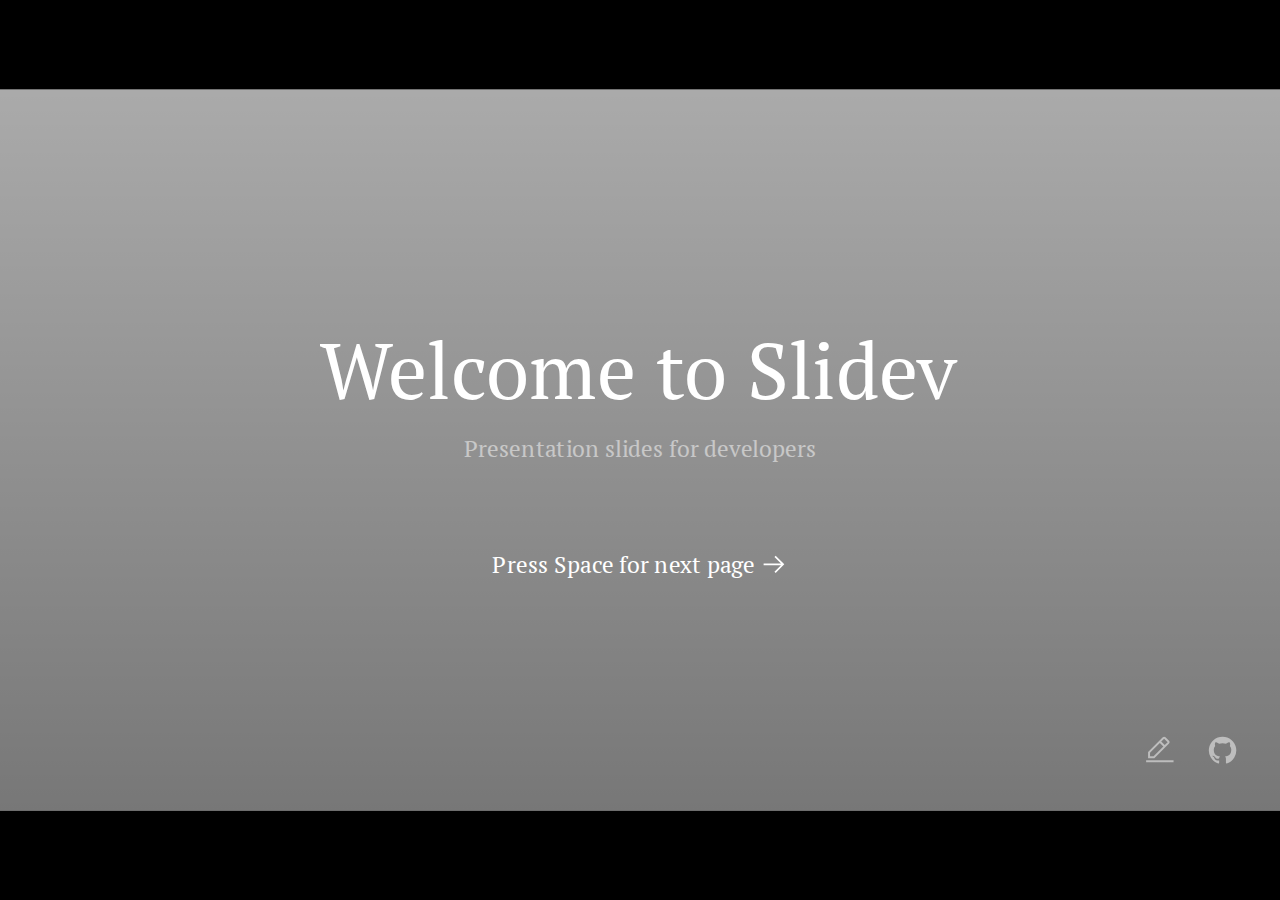
==== index.html @ 3d3d9670 "deploy" ====
<!DOCTYPE html>
<html lang="en">
<head>
  <meta charset="UTF-8">
  <meta name="viewport" content="width=device-width, initial-scale=1.0">
  <link rel="icon" href="https://cdn.jsdelivr.net/gh/slidevjs/slidev/assets/favicon.png">
<link rel="stylesheet" href="https://fonts.googleapis.com/css2?family=PT+Serif:ital,wght@0,400;0,700;1,400;1,700&family=PT+Mono:ital,wght@0,400;0,700;1,400;1,700&display=swap" type="text/css">
  <script type="module" crossorigin src="/assets/index-b3bdca36.js"></script>
  <link rel="modulepreload" crossorigin href="/assets/_commonjsHelpers-725317a4.js">
  <link rel="modulepreload" crossorigin href="/assets/nav-fcd12e62.js">
  <link rel="modulepreload" crossorigin href="/assets/index-c1a67263.js">
  <link rel="stylesheet" href="/assets/nav-d9bfecee.css">
  <link rel="stylesheet" href="/assets/index-bb297956.css">
</head>
<body>
  <div id="app"></div>
  
  
<script async src="https://platform.twitter.com/widgets.js"></script>
</body>
</html>
---- assets/nav-d9bfecee.css ----
#slide-container{position:relative;overflow:hidden}#slide-content{position:relative;position:absolute;left:50%;top:50%;overflow:hidden;--un-bg-opacity:1;background-color:rgba(255,255,255,var(--un-bg-opacity));--un-text-opacity:1;color:rgba(24,24,24,var(--un-text-opacity))}.dark #slide-content{--un-bg-opacity:1;background-color:rgba(18,18,18,var(--un-bg-opacity));--un-text-opacity:1;color:rgba(221,221,221,var(--un-text-opacity))}.slides-overview{position:fixed;left:0rem;right:0rem;top:0rem;backdrop-filter:blur(5px);height:100vh;height:calc(var(--vh, 1vh) * 100)}.slidev-info-dialog{max-width:37.5rem;padding:1rem!important}.select-list[data-v-3f89fa11]{padding-top:.5rem;padding-bottom:.5rem}.item[data-v-3f89fa11]{display:flex;cursor:default;white-space:nowrap;border-radius:.25rem;padding:.25rem 1rem}.item svg[data-v-3f89fa11]{margin-top:auto;margin-bottom:auto;margin-right:.25rem;margin-left:-.5rem}.item[data-v-3f89fa11]:hover{--un-bg-opacity:1;background-color:rgba(156,163,175,var(--un-bg-opacity));--un-bg-opacity:.1}.title[data-v-3f89fa11]{padding:.25rem 1.75rem;font-size:.75rem;line-height:1rem;letter-spacing:.1em;text-transform:uppercase;opacity:.5}#print-content{--un-bg-opacity:1;background-color:rgba(255,255,255,var(--un-bg-opacity));--un-text-opacity:1;color:rgba(24,24,24,var(--un-text-opacity))}.dark #print-content{--un-bg-opacity:1;background-color:rgba(18,18,18,var(--un-bg-opacity));--un-text-opacity:1;color:rgba(221,221,221,var(--un-text-opacity))}.slide-container{position:relative;break-after:page;overflow:hidden}html.print,html.print body,html.print #app,html.print #page-root{height:auto;overflow:auto}html.print *{-webkit-print-color-adjust:exact}html.print{width:100%;height:100%;overflow:visible}html.print body{margin:0 auto;border:0;padding:0;float:none;overflow:visible}.slidev-layout.end[data-v-e532b98d]{display:grid;height:100%;user-select:none;place-content:center;--un-bg-opacity:1;background-color:rgba(0,0,0,var(--un-bg-opacity));text-align:center;font-size:1.25rem;line-height:1.75rem;letter-spacing:.1em;--un-text-opacity:1;color:rgba(255,255,255,var(--un-text-opacity));--un-text-opacity:.85}h1[data-v-d6e6ee93]{background-color:#2b90b6;background-image:linear-gradient(45deg,#4EC5D4 10%,#146b8c 20%);background-size:100%;-webkit-background-clip:text;-moz-background-clip:text;-webkit-text-fill-color:transparent;-moz-text-fill-color:transparent}.footnotes-sep[data-v-068a2d75]{margin-top:5rem;opacity:.1}.footnotes[data-v-068a2d75]{font-size:.875rem;line-height:1.25rem;opacity:.75}.footnote-backref[data-v-068a2d75]{display:none}
---- assets/index-bb297956.css ----
*,:before,:after{box-sizing:border-box;border-width:0;border-style:solid;border-color:#e5e7eb}html{line-height:1.5;-webkit-text-size-adjust:100%;-moz-tab-size:4;tab-size:4;font-family:ui-sans-serif,system-ui,-apple-system,BlinkMacSystemFont,Segoe UI,Roboto,Helvetica Neue,Arial,Noto Sans,sans-serif,"Apple Color Emoji","Segoe UI Emoji",Segoe UI Symbol,"Noto Color Emoji"}body{margin:0;line-height:inherit}hr{height:0;color:inherit;border-top-width:1px}abbr:where([title]){text-decoration:underline dotted}h1,h2,h3,h4,h5,h6{font-size:inherit;font-weight:inherit}a{color:inherit;text-decoration:inherit}b,strong{font-weight:bolder}code,kbd,samp,pre{font-family:ui-monospace,SFMono-Regular,Menlo,Monaco,Consolas,Liberation Mono,Courier New,monospace;font-size:1em}small{font-size:80%}sub,sup{font-size:75%;line-height:0;position:relative;vertical-align:baseline}sub{bottom:-.25em}sup{top:-.5em}table{text-indent:0;border-color:inherit;border-collapse:collapse}button,input,optgroup,select,textarea{font-family:inherit;font-size:100%;font-weight:inherit;line-height:inherit;color:inherit;margin:0;padding:0}button,select{text-transform:none}button,[type=button],[type=reset],[type=submit]{-webkit-appearance:button;background-color:transparent;background-image:none}:-moz-focusring{outline:auto}:-moz-ui-invalid{box-shadow:none}progress{vertical-align:baseline}::-webkit-inner-spin-button,::-webkit-outer-spin-button{height:auto}[type=search]{-webkit-appearance:textfield;outline-offset:-2px}::-webkit-search-decoration{-webkit-appearance:none}::-webkit-file-upload-button{-webkit-appearance:button;font:inherit}summary{display:list-item}blockquote,dl,dd,h1,h2,h3,h4,h5,h6,hr,figure,p,pre{margin:0}fieldset{margin:0;padding:0}legend{padding:0}ol,ul,menu{list-style:none;margin:0;padding:0}textarea{resize:vertical}input::placeholder,textarea::placeholder{opacity:1;color:#9ca3af}button,[role=button]{cursor:pointer}:disabled{cursor:default}img,svg,video,canvas,audio,iframe,embed,object{display:block;vertical-align:middle}img,video{max-width:100%;height:auto}:root{--slidev-code-background: rgba(125,125,125,.03);--slidev-code-font-family: "PT Mono",ui-monospace,SFMono-Regular,Menlo,Monaco,Consolas,"Liberation Mono","Courier New",monospace;--slidev-code-padding: 8px;--slidev-code-font-size: 12px;--slidev-code-line-height: 18px;--slidev-code-radius: 4px;--slidev-code-margin: 4px 0;--slidev-slide-container-background: black;--slidev-controls-foreground: white}html,body,#app,#page-root{padding:0;margin:0;width:100%;height:100vh;height:calc(var(--vh, 1vh) * 100);overflow:hidden;font-family:"PT Serif",ui-sans-serif,system-ui,-apple-system,BlinkMacSystemFont,Segoe UI,Roboto,Helvetica Neue,Arial,Noto Sans,sans-serif,"Apple Color Emoji","Segoe UI Emoji",Segoe UI Symbol,"Noto Color Emoji"}html{background:transparent}.icon-btn{display:inline-block;cursor:pointer;user-select:none;outline:2px solid transparent!important;outline-offset:2px!important;border-radius:.25rem;padding:.25rem;vertical-align:middle;opacity:.75;transition-property:color,background-color,border-color,text-decoration-color,fill,stroke,opacity,box-shadow,transform,filter,backdrop-filter;transition-duration:.15s;transition-duration:.2s;transition-timing-function:cubic-bezier(.4,0,.2,1)}@media (min-width: 768px){.icon-btn{padding:.5rem}}.icon-btn:hover{--un-bg-opacity:1;background-color:rgba(156,163,175,var(--un-bg-opacity));--un-bg-opacity:.1;opacity:1}.icon-btn.shallow{opacity:.3}.icon-btn.active{opacity:1}.icon-btn.disabled{pointer-events:none;opacity:.25}.slidev-vclick-target{transition-property:opacity;transition-timing-function:cubic-bezier(.4,0,.2,1);transition-duration:.15s;transition-duration:.1s}.slidev-vclick-hidden{pointer-events:none!important;opacity:0!important}.slidev-vclick-fade{opacity:.5}.slidev-icon{display:inline-block;vertical-align:sub;line-height:1em}html.dark .shiki-light{display:none}html:not(.dark) .shiki-dark{display:none}::-webkit-scrollbar{width:0px}.slidev-code-wrapper{margin:var(--slidev-code-margin)!important}.slidev-code-wrapper:-webkit-scrollbar{width:0px}.slidev-code{font-family:var(--slidev-code-font-family)!important;padding:var(--slidev-code-padding)!important;font-size:var(--slidev-code-font-size)!important;line-height:var(--slidev-code-line-height)!important;border-radius:var(--slidev-code-radius)!important;overflow:auto}.slidev-code .line.dishonored{opacity:.3}.shiki-container{position:relative;display:flex;flex-direction:column}.shiki-container>.shiki{height:100%}.slidev-code-line-numbers .slidev-code code{counter-reset:step;counter-increment:step 0}.slidev-code-line-numbers .slidev-code code .line:before{content:counter(step);counter-increment:step;margin-right:1.5rem;display:inline-block;width:1rem;text-align:right;--un-text-opacity:1;color:rgba(156,163,175,var(--un-text-opacity))}.dark .slidev-code-line-numbers .slidev-code code .line:before{--un-text-opacity:1;color:rgba(75,85,99,var(--un-text-opacity))}.katex,.katex :after,.katex :before{border-color:currentColor}.CodeMirror pre.CodeMirror-placeholder{opacity:.4}.slidev-layout{height:100%;padding:2.5rem 3.5rem;font-size:1.1rem}.slidev-layout pre,.slidev-layout code{user-select:text}.slidev-layout p{margin-top:1rem;margin-bottom:1rem;line-height:1.5rem}.slidev-layout ul{list-style:square}.slidev-layout ol{list-style:decimal}.slidev-layout li{margin-left:1.1em;padding-left:.2em;line-height:1.8em}.slidev-layout blockquote{border-left-width:1px;border-left-style:solid;border-color:var(--slidev-theme-primary);border-radius:.25rem;background-color:var(--prism-background);padding:.25rem .5rem;font-size:.875rem;line-height:1.25rem;color:var(--prism-foreground)}.slidev-layout blockquote>*{margin-top:0rem;margin-bottom:0rem}.slidev-layout table{width:100%}.slidev-layout tr{border-bottom-width:1px;border-bottom-style:solid;--un-border-opacity:1;border-color:rgba(156,163,175,var(--un-border-opacity));--un-border-opacity:.2}.slidev-layout th{text-align:left;font-weight:400}.slidev-layout a{border-bottom-width:1px;border-bottom-style:solid;border-color:currentColor;border-style:dashed}.slidev-layout a:hover{border-style:solid;color:var(--slidev-theme-primary)}.slidev-layout td,.slidev-layout th{padding:.75rem .5rem}.slidev-layout b,.slidev-layout strong{font-weight:600}.slidev-layout kbd{border-width:1px;border-style:solid;border-bottom-width:2px;border-bottom-style:solid;--un-border-opacity:1;border-color:rgba(156,163,175,var(--un-border-opacity));--un-border-opacity:.2;border-radius:.25rem;--un-bg-opacity:1;background-color:rgba(156,163,175,var(--un-bg-opacity));--un-bg-opacity:.05;padding:.125rem .25rem;font-family:PT Mono,ui-monospace,SFMono-Regular,Menlo,Monaco,Consolas,Liberation Mono,Courier New,monospace;font-size:.75rem;line-height:1rem}:root{--slidev-theme-primary: #5d8392}.slidev-layout h1{color:var(--slidev-theme-primary)}.slidev-layout h1+p{margin-top:-.5rem;margin-bottom:1rem;opacity:.5}.slidev-layout p+h2,.slidev-layout ul+h2,.slidev-layout table+h2{margin-top:2.5rem}.slidev-layout h1{margin-bottom:1rem;margin-left:-.05em;font-size:2.25rem;line-height:2.5rem}.slidev-layout h2{font-size:1.875rem;line-height:2.25rem}.slidev-layout h3{font-size:1.5rem;line-height:2rem}.slidev-layout h4{font-size:1.25rem;line-height:1.75rem}.slidev-layout h5{font-size:1rem;line-height:1.5rem}.slidev-layout h6{margin-left:-.05em;padding-top:.25rem;font-size:.875rem;line-height:1.25rem;font-weight:500;letter-spacing:.1em;text-transform:uppercase}.slidev-layout h6:not(.opacity-100){opacity:.4}.slidev-layout.cover,.slidev-layout.intro{display:grid;height:100%}.slidev-layout.cover h1,.slidev-layout.intro h1{color:inherit;font-size:3.75rem;line-height:1;line-height:5rem}.slidev-layout.fact{display:grid;height:100%;text-align:center}.slidev-layout.fact h1{font-size:6rem;line-height:1;font-weight:700}.slidev-layout.fact h1+p{font-size:1.5rem;line-height:2rem;font-weight:700}.slidev-layout.statement{display:grid;height:100%;text-align:center}.slidev-layout.statement h1{font-size:3.75rem;line-height:1;font-weight:700}.slidev-layout.quote{display:grid;height:100%}.slidev-layout.quote h1+p{margin-top:.5rem}.slidev-layout.section h1{font-size:3.75rem;line-height:1;font-weight:500;line-height:5rem}:root{--prism-scheme: light;--prism-foreground: #6e6e6e;--prism-background: #f4f4f4;--prism-comment: #a8a8a8;--prism-string: #555555;--prism-literal: #333333;--prism-keyword: #000000;--prism-function: #4f4f4f;--prism-deleted: #333333;--prism-class: #333333;--prism-builtin: #757575;--prism-property: #333333;--prism-namespace: #4f4f4f;--prism-punctuation: #ababab;--prism-decorator: var(--prism-class);--prism-operator: var(--prism-punctuation);--prism-number: var(--prism-literal);--prism-boolean: var(--prism-literal);--prism-variable: var(--prism-literal);--prism-constant: var(--prism-literal);--prism-symbol: var(--prism-literal);--prism-interpolation: var(--prism-literal);--prism-selector: var(--prism-keyword);--prism-keyword-control: var(--prism-keyword);--prism-regex: var(--prism-string);--prism-json-property: var(--prism-property);--prism-inline-background: var(--prism-background);--prism-comment-style: italic;--prism-url-decoration: underline;--prism-line-number: #a5a5a5;--prism-line-number-gutter: #333333;--prism-line-highlight-background: #eeeeee;--prism-selection-background: #dddddd;--prism-marker-color: var(--prism-foreground);--prism-marker-opacity: .4;--prism-marker-font-size: .8em;--prism-font-size: 1em;--prism-line-height: 1.5em;--prism-font-family: monospace;--prism-inline-font-size: var(--prism-font-size);--prism-block-font-size: var(--prism-font-size);--prism-tab-size: 2;--prism-block-padding-x: 1em;--prism-block-padding-y: 1em;--prism-block-margin-x: 0;--prism-block-margin-y: .5em;--prism-block-radius: .3em;--prism-inline-padding-x: .3em;--prism-inline-padding-y: .1em;--prism-inline-radius: .3em}div[class*=language-],pre[class*=language-],code[class*=language-]{font-size:var(--prism-font-size);font-family:var(--prism-font-family);direction:ltr;text-align:left;white-space:pre;word-spacing:normal;word-break:normal;line-height:var(--prism-line-height);-moz-tab-size:var(--prism-tab-size);-o-tab-size:var(--prism-tab-size);tab-size:var(--prism-tab-size);-webkit-hyphens:none;-moz-hyphens:none;-ms-hyphens:none;hyphens:none;color:var(--prism-foreground)!important}div[class*=language-],pre[class*=language-]{font-size:var(--prism-block-font-size);padding:var(--prism-block-padding-y) var(--prism-block-padding-x);margin:var(--prism-block-margin-y) var(--prism-block-margin-x);border-radius:var(--prism-block-radius);overflow:auto;background:var(--prism-background)}:not(pre)>code[class*=language-]{font-size:var(--prism-inline-font-size);padding:var(--prism-inline-padding-y) var(--prism-inline-padding-x);border-radius:var(--prism-inline-radius);background:var(--prism-inline-background)}pre[class*=language-]::-moz-selection,pre[class*=language-] ::-moz-selection,code[class*=language-]::-moz-selection,code[class*=language-] ::-moz-selection{background:var(--prism-selection-background)}pre[class*=language-]::selection,pre[class*=language-] ::selection,code[class*=language-]::selection,code[class*=language-] ::selection{background:var(--prism-selection-background)}.token.comment,.token.prolog,.token.doctype,.token.cdata{color:var(--prism-comment);font-style:var(--prism-comment-style)}.token.namespace{color:var(--prism-namespace)}.token.interpolation{color:var(--prism-interpolation)}.token.string{color:var(--prism-string)}.token.punctuation{color:var(--prism-punctuation)}.token.operator{color:var(--prism-operator)}.token.keyword.module,.token.keyword.control-flow{color:var(--prism-keyword-control)}.token.url,.token.symbol,.token.inserted{color:var(--prism-symbol)}.token.constant{color:var(--prism-constant)}.token.string.url{text-decoration:var(--prism-url-decoration)}.token.boolean,.language-json .token.boolean{color:var(--prism-boolean)}.token.number,.language-json .token.number{color:var(--prism-number)}.token.variable{color:var(--prism-variable)}.token.keyword{color:var(--prism-keyword)}.token.atrule,.token.attr-value,.token.selector{color:var(--prism-selector)}.token.function{color:var(--prism-function)}.token.deleted{color:var(--prism-deleted)}.token.important,.token.bold{font-weight:700}.token.italic{font-style:italic}.token.class-name{color:var(--prism-class)}.token.tag,.token.builtin{color:var(--prism-builtin)}.token.attr-name,.token.property,.token.entity{color:var(--prism-property)}.language-json .token.property{color:var(--prism-json-property)}.token.regex{color:var(--prism-regex)}.token.decorator,.token.annotation{color:var(--prism-decorator)}.line-numbers .line-numbers-rows{border-right-color:var(--prism-line-number)}.line-numbers-rows>span:before{color:var(--prism-line-number-gutter)}.line-highlight{background:var(--prism-line-highlight-background)}:root{--cm-scheme: light;--cm-foreground: #6e6e6e;--cm-background: #f4f4f4;--cm-comment: #a8a8a8;--cm-string: #555555;--cm-literal: #333333;--cm-keyword: #000000;--cm-function: #4f4f4f;--cm-deleted: #333333;--cm-class: #333333;--cm-builtin: #757575;--cm-property: #333333;--cm-namespace: #4f4f4f;--cm-punctuation: #ababab;--cm-decorator: var(--cm-class);--cm-operator: var(--cm-punctuation);--cm-number: var(--cm-literal);--cm-boolean: var(--cm-literal);--cm-variable: var(--cm-literal);--cm-constant: var(--cm-literal);--cm-symbol: var(--cm-literal);--cm-interpolation: var(--cm-literal);--cm-selector: var(--cm-keyword);--cm-keyword-control: var(--cm-keyword);--cm-regex: var(--cm-string);--cm-json-property: var(--cm-property);--cm-inline-background: var(--cm-background);--cm-comment-style: italic;--cm-url-decoration: underline;--cm-line-number: #a5a5a5;--cm-line-number-gutter: #333333;--cm-line-highlight-background: #eeeeee;--cm-selection-background: #aaaaaa;--cm-marker-color: var(--cm-foreground);--cm-marker-opacity: .4;--cm-marker-font-size: .8em;--cm-font-size: 1em;--cm-line-height: 1.5em;--cm-font-family: monospace;--cm-inline-font-size: var(--cm-font-size);--cm-block-font-size: var(--cm-font-size);--cm-tab-size: 2;--cm-block-padding-x: 1em;--cm-block-padding-y: 1em;--cm-block-margin-x: 0;--cm-block-margin-y: .5em;--cm-block-radius: .3em;--cm-inline-padding-x: .3em;--cm-inline-padding-y: .1em;--cm-inline-radius: .3em}.cm-s-vars.CodeMirror{background-color:var(--cm-background);color:var(--cm-foreground)}.cm-s-vars .CodeMirror-gutters{background:var(--cm-line-number-gutter);color:var(--cm-line-number);border:none}.cm-s-vars .CodeMirror-guttermarker,.cm-s-vars .CodeMirror-guttermarker-subtle,.cm-s-vars .CodeMirror-linenumber{color:var(--cm-line-number)}.cm-s-vars div.CodeMirror-selected,.cm-s-vars.CodeMirror-focused div.CodeMirror-selected{background:var(--cm-selection-background)}.cm-s-vars .CodeMirror-line::selection,.cm-s-vars .CodeMirror-line>span::selection,.cm-s-vars .CodeMirror-line>span>span::selection{background:var(--cm-selection-background)}.cm-s-vars .CodeMirror-line::-moz-selection,.cm-s-vars .CodeMirror-line>span::-moz-selection,.cm-s-vars .CodeMirror-line>span>span::-moz-selection{background:var(--cm-selection-background)}.cm-s-vars .CodeMirror-activeline-background{background:var(--cm-line-highlight-background)}.cm-s-vars .cm-keyword{color:var(--cm-keyword)}.cm-s-vars .cm-operator{color:var(--cm-punctuation)}.cm-s-vars .cm-variable,.cm-s-vars .cm-variable-2,.cm-s-vars .cm-variable-3,.cm-s-vars .cm-type{color:var(--cm-variable)}.cm-s-vars .cm-builtin{color:var(--cm-builtin)}.cm-s-vars .cm-atom{color:var(--cm-literal)}.cm-s-vars .cm-number{color:var(--cm-number)}.cm-s-vars .cm-def{color:var(--cm-decorator)}.cm-s-vars .cm-string,.cm-s-vars .cm-string-2{color:var(--cm-string)}.cm-s-vars .cm-comment{color:var(--cm-comment)}.cm-s-vars .cm-tag{color:var(--cm-property)}.cm-s-vars .cm-meta{color:var(--cm-namespace)}.cm-s-vars .cm-attribute,.cm-s-vars .cm-property{color:var(--cm-property)}.cm-s-vars .cm-qualifier{color:var(--cm-keyword)}.cm-s-vars .cm-error{color:var(--prism-deleted)}.cm-s-vars .CodeMirror-matchingbracket{text-decoration:underline}.cm-s-vars .CodeMirror-cursor{border-left:1px solid currentColor}:root{--cm-scheme: var(--prism-scheme);--cm-foreground: var(--prism-foreground);--cm-background: var(--prism-background);--cm-comment: var(--prism-comment);--cm-string: var(--prism-string);--cm-literal: var(--prism-literal);--cm-keyword: var(--prism-keyword);--cm-function: var(--prism-function);--cm-deleted: var(--prism-deleted);--cm-class: var(--prism-class);--cm-builtin: var(--prism-builtin);--cm-property: var(--prism-property);--cm-namespace: var(--prism-namespace);--cm-punctuation: var(--prism-punctuation);--cm-decorator: var(--prism-decorator);--cm-operator: var(--prism-operator);--cm-number: var(--prism-number);--cm-boolean: var(--prism-boolean);--cm-variable: var(--prism-variable);--cm-constant: var(--prism-constant);--cm-symbol: var(--prism-symbol);--cm-interpolation: var(--prism-interpolation);--cm-selector: var(--prism-selector);--cm-keyword-control: var(--prism-keyword-control);--cm-regex: var(--prism-regex);--cm-json-property: var(--prism-json-property);--cm-inline-background: var(--prism-inline-background);--cm-comment-style: var(--prism-comment-style);--cm-url-decoration: var(--prism-url-decoration);--cm-line-number: var(--prism-line-number);--cm-line-number-gutter: var(--prism-line-number-gutter);--cm-line-highlight-background: var(--prism-line-highlight-background);--cm-selection-background: var(--prism-selection-background);--cm-marker-color: var(--prism-marker-color);--cm-marker-opacity: var(--prism-marker-opacity);--cm-marker-font-size: var(--prism-marker-font-size);--cm-font-size: var(--prism-font-size);--cm-line-height: var(--prism-line-height);--cm-font-family: var(--prism-font-family);--cm-inline-font-size: var(--prism-inline-font-size);--cm-block-font-size: var(--prism-block-font-size);--cm-tab-size: var(--prism-tab-size);--cm-block-padding-x: var(--prism-block-padding-x);--cm-block-padding-y: var(--prism-block-padding-y);--cm-block-margin-x: var(--prism-block-margin-x);--cm-block-margin-y: var(--prism-block-margin-y);--cm-block-radius: var(--prism-block-radius);--cm-inline-padding-x: var(--prism-inline-padding-x);--cm-inline-padding-y: var(--prism-inline-padding-y);--cm-inline-radius: var(--prism-inline-radius)}:root{--prism-font-family: var(--slidev-code-font-family);--slidev-code-background: var(--prism-background)}html:not(.dark){--prism-foreground: #393a34;--prism-background: #fafafa;--prism-comment: #a0ada0;--prism-string: #b56959;--prism-literal: #2f8a89;--prism-number: #296aa3;--prism-keyword: #1c6b48;--prism-function: #6c7834;--prism-boolean: #1c6b48;--prism-constant: #a65e2b;--prism-deleted: #a14f55;--prism-class: #2993a3;--prism-builtin: #ab5959;--prism-property: #b58451;--prism-namespace: #b05a78;--prism-punctuation: #8e8f8b;--prism-decorator: #bd8f8f;--prism-regex: #ab5e3f;--prism-json-property: #698c96}html.dark{--prism-foreground: #d4cfbf;--prism-background: #1b1b1b;--prism-comment: #758575;--prism-string: #d48372;--prism-literal: #429988;--prism-keyword: #4d9375;--prism-boolean: #1c6b48;--prism-number: #6394bf;--prism-variable: #c2b36e;--prism-function: #a1b567;--prism-deleted: #a14f55;--prism-class: #54b1bf;--prism-builtin: #e0a569;--prism-property: #dd8e6e;--prism-namespace: #db889a;--prism-punctuation: #858585;--prism-decorator: #bd8f8f;--prism-regex: #ab5e3f;--prism-json-property: #6b8b9e;--prism-line-number: #888888;--prism-line-number-gutter: #eeeeee;--prism-line-highlight-background: #444444;--prism-selection-background: #444444}:not(pre)>code{font-size:.9em;background:var(--prism-background);padding-top:.125rem;padding-bottom:.125rem;font-weight:300}:not(pre)>code:before,:not(pre)>code:after{content:"`";opacity:.5}:not(pre)>code:before{margin-right:-.08em}.shiki-light{background:#f8f8f8!important}.shiki-dark{background:#1b1b1b!important}@font-face{font-family:KaTeX_AMS;font-style:normal;font-weight:400;src:url(/assets/KaTeX_AMS-Regular-0cdd387c.woff2) format("woff2"),url(/assets/KaTeX_AMS-Regular-30da91e8.woff) format("woff"),url(/assets/KaTeX_AMS-Regular-68534840.ttf) format("truetype")}@font-face{font-family:KaTeX_Caligraphic;font-style:normal;font-weight:700;src:url(/assets/KaTeX_Caligraphic-Bold-de7701e4.woff2) format("woff2"),url(/assets/KaTeX_Caligraphic-Bold-1ae6bd74.woff) format("woff"),url(/assets/KaTeX_Caligraphic-Bold-07d8e303.ttf) format("truetype")}@font-face{font-family:KaTeX_Caligraphic;font-style:normal;font-weight:400;src:url(/assets/KaTeX_Caligraphic-Regular-5d53e70a.woff2) format("woff2"),url(/assets/KaTeX_Caligraphic-Regular-3398dd02.woff) format("woff"),url(/assets/KaTeX_Caligraphic-Regular-ed0b7437.ttf) format("truetype")}@font-face{font-family:KaTeX_Fraktur;font-style:normal;font-weight:700;src:url(/assets/KaTeX_Fraktur-Bold-74444efd.woff2) format("woff2"),url(/assets/KaTeX_Fraktur-Bold-9be7ceb8.woff) format("woff"),url(/assets/KaTeX_Fraktur-Bold-9163df9c.ttf) format("truetype")}@font-face{font-family:KaTeX_Fraktur;font-style:normal;font-weight:400;src:url(/assets/KaTeX_Fraktur-Regular-51814d27.woff2) format("woff2"),url(/assets/KaTeX_Fraktur-Regular-5e28753b.woff) format("woff"),url(/assets/KaTeX_Fraktur-Regular-1e6f9579.ttf) format("truetype")}@font-face{font-family:KaTeX_Main;font-style:normal;font-weight:700;src:url(/assets/KaTeX_Main-Bold-0f60d1b8.woff2) format("woff2"),url(/assets/KaTeX_Main-Bold-c76c5d69.woff) format("woff"),url(/assets/KaTeX_Main-Bold-138ac28d.ttf) format("truetype")}@font-face{font-family:KaTeX_Main;font-style:italic;font-weight:700;src:url(/assets/KaTeX_Main-BoldItalic-99cd42a3.woff2) format("woff2"),url(/assets/KaTeX_Main-BoldItalic-a6f7ec0d.woff) format("woff"),url(/assets/KaTeX_Main-BoldItalic-70ee1f64.ttf) format("truetype")}@font-face{font-family:KaTeX_Main;font-style:italic;font-weight:400;src:url(/assets/KaTeX_Main-Italic-97479ca6.woff2) format("woff2"),url(/assets/KaTeX_Main-Italic-f1d6ef86.woff) format("woff"),url(/assets/KaTeX_Main-Italic-0d85ae7c.ttf) format("truetype")}@font-face{font-family:KaTeX_Main;font-style:normal;font-weight:400;src:url(/assets/KaTeX_Main-Regular-c2342cd8.woff2) format("woff2"),url(/assets/KaTeX_Main-Regular-c6368d87.woff) format("woff"),url(/assets/KaTeX_Main-Regular-d0332f52.ttf) format("truetype")}@font-face{font-family:KaTeX_Math;font-style:italic;font-weight:700;src:url(/assets/KaTeX_Math-BoldItalic-dc47344d.woff2) format("woff2"),url(/assets/KaTeX_Math-BoldItalic-850c0af5.woff) format("woff"),url(/assets/KaTeX_Math-BoldItalic-f9377ab0.ttf) format("truetype")}@font-face{font-family:KaTeX_Math;font-style:italic;font-weight:400;src:url(/assets/KaTeX_Math-Italic-7af58c5e.woff2) format("woff2"),url(/assets/KaTeX_Math-Italic-8a8d2445.woff) format("woff"),url(/assets/KaTeX_Math-Italic-08ce98e5.ttf) format("truetype")}@font-face{font-family:KaTeX_SansSerif;font-style:normal;font-weight:700;src:url(/assets/KaTeX_SansSerif-Bold-e99ae511.woff2) format("woff2"),url(/assets/KaTeX_SansSerif-Bold-ece03cfd.woff) format("woff"),url(/assets/KaTeX_SansSerif-Bold-1ece03f7.ttf) format("truetype")}@font-face{font-family:KaTeX_SansSerif;font-style:italic;font-weight:400;src:url(/assets/KaTeX_SansSerif-Italic-00b26ac8.woff2) format("woff2"),url(/assets/KaTeX_SansSerif-Italic-91ee6750.woff) format("woff"),url(/assets/KaTeX_SansSerif-Italic-3931dd81.ttf) format("truetype")}@font-face{font-family:KaTeX_SansSerif;font-style:normal;font-weight:400;src:url(/assets/KaTeX_SansSerif-Regular-68e8c73e.woff2) format("woff2"),url(/assets/KaTeX_SansSerif-Regular-11e4dc8a.woff) format("woff"),url(/assets/KaTeX_SansSerif-Regular-f36ea897.ttf) format("truetype")}@font-face{font-family:KaTeX_Script;font-style:normal;font-weight:400;src:url(/assets/KaTeX_Script-Regular-036d4e95.woff2) format("woff2"),url(/assets/KaTeX_Script-Regular-d96cdf2b.woff) format("woff"),url(/assets/KaTeX_Script-Regular-1c67f068.ttf) format("truetype")}@font-face{font-family:KaTeX_Size1;font-style:normal;font-weight:400;src:url(/assets/KaTeX_Size1-Regular-6b47c401.woff2) format("woff2"),url(/assets/KaTeX_Size1-Regular-c943cc98.woff) format("woff"),url(/assets/KaTeX_Size1-Regular-95b6d2f1.ttf) format("truetype")}@font-face{font-family:KaTeX_Size2;font-style:normal;font-weight:400;src:url(/assets/KaTeX_Size2-Regular-d04c5421.woff2) format("woff2"),url(/assets/KaTeX_Size2-Regular-2014c523.woff) format("woff"),url(/assets/KaTeX_Size2-Regular-a6b2099f.ttf) format("truetype")}@font-face{font-family:KaTeX_Size3;font-style:normal;font-weight:400;src:url([data-uri]) format("woff2"),url(/assets/KaTeX_Size3-Regular-6ab6b62e.woff) format("woff"),url(/assets/KaTeX_Size3-Regular-500e04d5.ttf) format("truetype")}@font-face{font-family:KaTeX_Size4;font-style:normal;font-weight:400;src:url(/assets/KaTeX_Size4-Regular-a4af7d41.woff2) format("woff2"),url(/assets/KaTeX_Size4-Regular-99f9c675.woff) format("woff"),url(/assets/KaTeX_Size4-Regular-c647367d.ttf) format("truetype")}@font-face{font-family:KaTeX_Typewriter;font-style:normal;font-weight:400;src:url(/assets/KaTeX_Typewriter-Regular-71d517d6.woff2) format("woff2"),url(/assets/KaTeX_Typewriter-Regular-e14fed02.woff) format("woff"),url(/assets/KaTeX_Typewriter-Regular-f01f3e87.ttf) format("truetype")}.katex{text-rendering:auto;font: 1.21em KaTeX_Main,Times New Roman,serif;line-height:1.2;text-indent:0}.katex *{-ms-high-contrast-adjust:none!important;border-color:currentColor}.katex .katex-version:after{content:"0.16.4"}.katex .katex-mathml{clip:rect(1px,1px,1px,1px);border:0;height:1px;overflow:hidden;padding:0;position:absolute;width:1px}.katex .katex-html>.newline{display:block}.katex .base{position:relative;white-space:nowrap;width:-webkit-min-content;width:-moz-min-content;width:min-content}.katex .base,.katex .strut{display:inline-block}.katex .textbf{font-weight:700}.katex .textit{font-style:italic}.katex .textrm{font-family:KaTeX_Main}.katex .textsf{font-family:KaTeX_SansSerif}.katex .texttt{font-family:KaTeX_Typewriter}.katex .mathnormal{font-family:KaTeX_Math;font-style:italic}.katex .mathit{font-family:KaTeX_Main;font-style:italic}.katex .mathrm{font-style:normal}.katex .mathbf{font-family:KaTeX_Main;font-weight:700}.katex .boldsymbol{font-family:KaTeX_Math;font-style:italic;font-weight:700}.katex .amsrm,.katex .mathbb,.katex .textbb{font-family:KaTeX_AMS}.katex .mathcal{font-family:KaTeX_Caligraphic}.katex .mathfrak,.katex .textfrak{font-family:KaTeX_Fraktur}.katex .mathtt{font-family:KaTeX_Typewriter}.katex .mathscr,.katex .textscr{font-family:KaTeX_Script}.katex .mathsf,.katex .textsf{font-family:KaTeX_SansSerif}.katex .mathboldsf,.katex .textboldsf{font-family:KaTeX_SansSerif;font-weight:700}.katex .mathitsf,.katex .textitsf{font-family:KaTeX_SansSerif;font-style:italic}.katex .mainrm{font-family:KaTeX_Main;font-style:normal}.katex .vlist-t{border-collapse:collapse;display:inline-table;table-layout:fixed}.katex .vlist-r{display:table-row}.katex .vlist{display:table-cell;position:relative;vertical-align:bottom}.katex .vlist>span{display:block;height:0;position:relative}.katex .vlist>span>span{display:inline-block}.katex .vlist>span>.pstrut{overflow:hidden;width:0}.katex .vlist-t2{margin-right:-2px}.katex .vlist-s{display:table-cell;font-size:1px;min-width:2px;vertical-align:bottom;width:2px}.katex .vbox{align-items:baseline;display:inline-flex;flex-direction:column}.katex .hbox{width:100%}.katex .hbox,.katex .thinbox{display:inline-flex;flex-direction:row}.katex .thinbox{max-width:0;width:0}.katex .msupsub{text-align:left}.katex .mfrac>span>span{text-align:center}.katex .mfrac .frac-line{border-bottom-style:solid;display:inline-block;width:100%}.katex .hdashline,.katex .hline,.katex .mfrac .frac-line,.katex .overline .overline-line,.katex .rule,.katex .underline .underline-line{min-height:1px}.katex .mspace{display:inline-block}.katex .clap,.katex .llap,.katex .rlap{position:relative;width:0}.katex .clap>.inner,.katex .llap>.inner,.katex .rlap>.inner{position:absolute}.katex .clap>.fix,.katex .llap>.fix,.katex .rlap>.fix{display:inline-block}.katex .llap>.inner{right:0}.katex .clap>.inner,.katex .rlap>.inner{left:0}.katex .clap>.inner>span{margin-left:-50%;margin-right:50%}.katex .rule{border:0 solid;display:inline-block;position:relative}.katex .hline,.katex .overline .overline-line,.katex .underline .underline-line{border-bottom-style:solid;display:inline-block;width:100%}.katex .hdashline{border-bottom-style:dashed;display:inline-block;width:100%}.katex .sqrt>.root{margin-left:.27777778em;margin-right:-.55555556em}.katex .fontsize-ensurer.reset-size1.size1,.katex .sizing.reset-size1.size1{font-size:1em}.katex .fontsize-ensurer.reset-size1.size2,.katex .sizing.reset-size1.size2{font-size:1.2em}.katex .fontsize-ensurer.reset-size1.size3,.katex .sizing.reset-size1.size3{font-size:1.4em}.katex .fontsize-ensurer.reset-size1.size4,.katex .sizing.reset-size1.size4{font-size:1.6em}.katex .fontsize-ensurer.reset-size1.size5,.katex .sizing.reset-size1.size5{font-size:1.8em}.katex .fontsize-ensurer.reset-size1.size6,.katex .sizing.reset-size1.size6{font-size:2em}.katex .fontsize-ensurer.reset-size1.size7,.katex .sizing.reset-size1.size7{font-size:2.4em}.katex .fontsize-ensurer.reset-size1.size8,.katex .sizing.reset-size1.size8{font-size:2.88em}.katex .fontsize-ensurer.reset-size1.size9,.katex .sizing.reset-size1.size9{font-size:3.456em}.katex .fontsize-ensurer.reset-size1.size10,.katex .sizing.reset-size1.size10{font-size:4.148em}.katex .fontsize-ensurer.reset-size1.size11,.katex .sizing.reset-size1.size11{font-size:4.976em}.katex .fontsize-ensurer.reset-size2.size1,.katex .sizing.reset-size2.size1{font-size:.83333333em}.katex .fontsize-ensurer.reset-size2.size2,.katex .sizing.reset-size2.size2{font-size:1em}.katex .fontsize-ensurer.reset-size2.size3,.katex .sizing.reset-size2.size3{font-size:1.16666667em}.katex .fontsize-ensurer.reset-size2.size4,.katex .sizing.reset-size2.size4{font-size:1.33333333em}.katex .fontsize-ensurer.reset-size2.size5,.katex .sizing.reset-size2.size5{font-size:1.5em}.katex .fontsize-ensurer.reset-size2.size6,.katex .sizing.reset-size2.size6{font-size:1.66666667em}.katex .fontsize-ensurer.reset-size2.size7,.katex .sizing.reset-size2.size7{font-size:2em}.katex .fontsize-ensurer.reset-size2.size8,.katex .sizing.reset-size2.size8{font-size:2.4em}.katex .fontsize-ensurer.reset-size2.size9,.katex .sizing.reset-size2.size9{font-size:2.88em}.katex .fontsize-ensurer.reset-size2.size10,.katex .sizing.reset-size2.size10{font-size:3.45666667em}.katex .fontsize-ensurer.reset-size2.size11,.katex .sizing.reset-size2.size11{font-size:4.14666667em}.katex .fontsize-ensurer.reset-size3.size1,.katex .sizing.reset-size3.size1{font-size:.71428571em}.katex .fontsize-ensurer.reset-size3.size2,.katex .sizing.reset-size3.size2{font-size:.85714286em}.katex .fontsize-ensurer.reset-size3.size3,.katex .sizing.reset-size3.size3{font-size:1em}.katex .fontsize-ensurer.reset-size3.size4,.katex .sizing.reset-size3.size4{font-size:1.14285714em}.katex .fontsize-ensurer.reset-size3.size5,.katex .sizing.reset-size3.size5{font-size:1.28571429em}.katex .fontsize-ensurer.reset-size3.size6,.katex .sizing.reset-size3.size6{font-size:1.42857143em}.katex .fontsize-ensurer.reset-size3.size7,.katex .sizing.reset-size3.size7{font-size:1.71428571em}.katex .fontsize-ensurer.reset-size3.size8,.katex .sizing.reset-size3.size8{font-size:2.05714286em}.katex .fontsize-ensurer.reset-size3.size9,.katex .sizing.reset-size3.size9{font-size:2.46857143em}.katex .fontsize-ensurer.reset-size3.size10,.katex .sizing.reset-size3.size10{font-size:2.96285714em}.katex .fontsize-ensurer.reset-size3.size11,.katex .sizing.reset-size3.size11{font-size:3.55428571em}.katex .fontsize-ensurer.reset-size4.size1,.katex .sizing.reset-size4.size1{font-size:.625em}.katex .fontsize-ensurer.reset-size4.size2,.katex .sizing.reset-size4.size2{font-size:.75em}.katex .fontsize-ensurer.reset-size4.size3,.katex .sizing.reset-size4.size3{font-size:.875em}.katex .fontsize-ensurer.reset-size4.size4,.katex .sizing.reset-size4.size4{font-size:1em}.katex .fontsize-ensurer.reset-size4.size5,.katex .sizing.reset-size4.size5{font-size:1.125em}.katex .fontsize-ensurer.reset-size4.size6,.katex .sizing.reset-size4.size6{font-size:1.25em}.katex .fontsize-ensurer.reset-size4.size7,.katex .sizing.reset-size4.size7{font-size:1.5em}.katex .fontsize-ensurer.reset-size4.size8,.katex .sizing.reset-size4.size8{font-size:1.8em}.katex .fontsize-ensurer.reset-size4.size9,.katex .sizing.reset-size4.size9{font-size:2.16em}.katex .fontsize-ensurer.reset-size4.size10,.katex .sizing.reset-size4.size10{font-size:2.5925em}.katex .fontsize-ensurer.reset-size4.size11,.katex .sizing.reset-size4.size11{font-size:3.11em}.katex .fontsize-ensurer.reset-size5.size1,.katex .sizing.reset-size5.size1{font-size:.55555556em}.katex .fontsize-ensurer.reset-size5.size2,.katex .sizing.reset-size5.size2{font-size:.66666667em}.katex .fontsize-ensurer.reset-size5.size3,.katex .sizing.reset-size5.size3{font-size:.77777778em}.katex .fontsize-ensurer.reset-size5.size4,.katex .sizing.reset-size5.size4{font-size:.88888889em}.katex .fontsize-ensurer.reset-size5.size5,.katex .sizing.reset-size5.size5{font-size:1em}.katex .fontsize-ensurer.reset-size5.size6,.katex .sizing.reset-size5.size6{font-size:1.11111111em}.katex .fontsize-ensurer.reset-size5.size7,.katex .sizing.reset-size5.size7{font-size:1.33333333em}.katex .fontsize-ensurer.reset-size5.size8,.katex .sizing.reset-size5.size8{font-size:1.6em}.katex .fontsize-ensurer.reset-size5.size9,.katex .sizing.reset-size5.size9{font-size:1.92em}.katex .fontsize-ensurer.reset-size5.size10,.katex .sizing.reset-size5.size10{font-size:2.30444444em}.katex .fontsize-ensurer.reset-size5.size11,.katex .sizing.reset-size5.size11{font-size:2.76444444em}.katex .fontsize-ensurer.reset-size6.size1,.katex .sizing.reset-size6.size1{font-size:.5em}.katex .fontsize-ensurer.reset-size6.size2,.katex .sizing.reset-size6.size2{font-size:.6em}.katex .fontsize-ensurer.reset-size6.size3,.katex .sizing.reset-size6.size3{font-size:.7em}.katex .fontsize-ensurer.reset-size6.size4,.katex .sizing.reset-size6.size4{font-size:.8em}.katex .fontsize-ensurer.reset-size6.size5,.katex .sizing.reset-size6.size5{font-size:.9em}.katex .fontsize-ensurer.reset-size6.size6,.katex .sizing.reset-size6.size6{font-size:1em}.katex .fontsize-ensurer.reset-size6.size7,.katex .sizing.reset-size6.size7{font-size:1.2em}.katex .fontsize-ensurer.reset-size6.size8,.katex .sizing.reset-size6.size8{font-size:1.44em}.katex .fontsize-ensurer.reset-size6.size9,.katex .sizing.reset-size6.size9{font-size:1.728em}.katex .fontsize-ensurer.reset-size6.size10,.katex .sizing.reset-size6.size10{font-size:2.074em}.katex .fontsize-ensurer.reset-size6.size11,.katex .sizing.reset-size6.size11{font-size:2.488em}.katex .fontsize-ensurer.reset-size7.size1,.katex .sizing.reset-size7.size1{font-size:.41666667em}.katex .fontsize-ensurer.reset-size7.size2,.katex .sizing.reset-size7.size2{font-size:.5em}.katex .fontsize-ensurer.reset-size7.size3,.katex .sizing.reset-size7.size3{font-size:.58333333em}.katex .fontsize-ensurer.reset-size7.size4,.katex .sizing.reset-size7.size4{font-size:.66666667em}.katex .fontsize-ensurer.reset-size7.size5,.katex .sizing.reset-size7.size5{font-size:.75em}.katex .fontsize-ensurer.reset-size7.size6,.katex .sizing.reset-size7.size6{font-size:.83333333em}.katex .fontsize-ensurer.reset-size7.size7,.katex .sizing.reset-size7.size7{font-size:1em}.katex .fontsize-ensurer.reset-size7.size8,.katex .sizing.reset-size7.size8{font-size:1.2em}.katex .fontsize-ensurer.reset-size7.size9,.katex .sizing.reset-size7.size9{font-size:1.44em}.katex .fontsize-ensurer.reset-size7.size10,.katex .sizing.reset-size7.size10{font-size:1.72833333em}.katex .fontsize-ensurer.reset-size7.size11,.katex .sizing.reset-size7.size11{font-size:2.07333333em}.katex .fontsize-ensurer.reset-size8.size1,.katex .sizing.reset-size8.size1{font-size:.34722222em}.katex .fontsize-ensurer.reset-size8.size2,.katex .sizing.reset-size8.size2{font-size:.41666667em}.katex .fontsize-ensurer.reset-size8.size3,.katex .sizing.reset-size8.size3{font-size:.48611111em}.katex .fontsize-ensurer.reset-size8.size4,.katex .sizing.reset-size8.size4{font-size:.55555556em}.katex .fontsize-ensurer.reset-size8.size5,.katex .sizing.reset-size8.size5{font-size:.625em}.katex .fontsize-ensurer.reset-size8.size6,.katex .sizing.reset-size8.size6{font-size:.69444444em}.katex .fontsize-ensurer.reset-size8.size7,.katex .sizing.reset-size8.size7{font-size:.83333333em}.katex .fontsize-ensurer.reset-size8.size8,.katex .sizing.reset-size8.size8{font-size:1em}.katex .fontsize-ensurer.reset-size8.size9,.katex .sizing.reset-size8.size9{font-size:1.2em}.katex .fontsize-ensurer.reset-size8.size10,.katex .sizing.reset-size8.size10{font-size:1.44027778em}.katex .fontsize-ensurer.reset-size8.size11,.katex .sizing.reset-size8.size11{font-size:1.72777778em}.katex .fontsize-ensurer.reset-size9.size1,.katex .sizing.reset-size9.size1{font-size:.28935185em}.katex .fontsize-ensurer.reset-size9.size2,.katex .sizing.reset-size9.size2{font-size:.34722222em}.katex .fontsize-ensurer.reset-size9.size3,.katex .sizing.reset-size9.size3{font-size:.40509259em}.katex .fontsize-ensurer.reset-size9.size4,.katex .sizing.reset-size9.size4{font-size:.46296296em}.katex .fontsize-ensurer.reset-size9.size5,.katex .sizing.reset-size9.size5{font-size:.52083333em}.katex .fontsize-ensurer.reset-size9.size6,.katex .sizing.reset-size9.size6{font-size:.5787037em}.katex .fontsize-ensurer.reset-size9.size7,.katex .sizing.reset-size9.size7{font-size:.69444444em}.katex .fontsize-ensurer.reset-size9.size8,.katex .sizing.reset-size9.size8{font-size:.83333333em}.katex .fontsize-ensurer.reset-size9.size9,.katex .sizing.reset-size9.size9{font-size:1em}.katex .fontsize-ensurer.reset-size9.size10,.katex .sizing.reset-size9.size10{font-size:1.20023148em}.katex .fontsize-ensurer.reset-size9.size11,.katex .sizing.reset-size9.size11{font-size:1.43981481em}.katex .fontsize-ensurer.reset-size10.size1,.katex .sizing.reset-size10.size1{font-size:.24108004em}.katex .fontsize-ensurer.reset-size10.size2,.katex .sizing.reset-size10.size2{font-size:.28929605em}.katex .fontsize-ensurer.reset-size10.size3,.katex .sizing.reset-size10.size3{font-size:.33751205em}.katex .fontsize-ensurer.reset-size10.size4,.katex .sizing.reset-size10.size4{font-size:.38572806em}.katex .fontsize-ensurer.reset-size10.size5,.katex .sizing.reset-size10.size5{font-size:.43394407em}.katex .fontsize-ensurer.reset-size10.size6,.katex .sizing.reset-size10.size6{font-size:.48216008em}.katex .fontsize-ensurer.reset-size10.size7,.katex .sizing.reset-size10.size7{font-size:.57859209em}.katex .fontsize-ensurer.reset-size10.size8,.katex .sizing.reset-size10.size8{font-size:.69431051em}.katex .fontsize-ensurer.reset-size10.size9,.katex .sizing.reset-size10.size9{font-size:.83317261em}.katex .fontsize-ensurer.reset-size10.size10,.katex .sizing.reset-size10.size10{font-size:1em}.katex .fontsize-ensurer.reset-size10.size11,.katex .sizing.reset-size10.size11{font-size:1.19961427em}.katex .fontsize-ensurer.reset-size11.size1,.katex .sizing.reset-size11.size1{font-size:.20096463em}.katex .fontsize-ensurer.reset-size11.size2,.katex .sizing.reset-size11.size2{font-size:.24115756em}.katex .fontsize-ensurer.reset-size11.size3,.katex .sizing.reset-size11.size3{font-size:.28135048em}.katex .fontsize-ensurer.reset-size11.size4,.katex .sizing.reset-size11.size4{font-size:.32154341em}.katex .fontsize-ensurer.reset-size11.size5,.katex .sizing.reset-size11.size5{font-size:.36173633em}.katex .fontsize-ensurer.reset-size11.size6,.katex .sizing.reset-size11.size6{font-size:.40192926em}.katex .fontsize-ensurer.reset-size11.size7,.katex .sizing.reset-size11.size7{font-size:.48231511em}.katex .fontsize-ensurer.reset-size11.size8,.katex .sizing.reset-size11.size8{font-size:.57877814em}.katex .fontsize-ensurer.reset-size11.size9,.katex .sizing.reset-size11.size9{font-size:.69453376em}.katex .fontsize-ensurer.reset-size11.size10,.katex .sizing.reset-size11.size10{font-size:.83360129em}.katex .fontsize-ensurer.reset-size11.size11,.katex .sizing.reset-size11.size11{font-size:1em}.katex .delimsizing.size1{font-family:KaTeX_Size1}.katex .delimsizing.size2{font-family:KaTeX_Size2}.katex .delimsizing.size3{font-family:KaTeX_Size3}.katex .delimsizing.size4{font-family:KaTeX_Size4}.katex .delimsizing.mult .delim-size1>span{font-family:KaTeX_Size1}.katex .delimsizing.mult .delim-size4>span{font-family:KaTeX_Size4}.katex .nulldelimiter{display:inline-block;width:.12em}.katex .delimcenter,.katex .op-symbol{position:relative}.katex .op-symbol.small-op{font-family:KaTeX_Size1}.katex .op-symbol.large-op{font-family:KaTeX_Size2}.katex .accent>.vlist-t,.katex .op-limits>.vlist-t{text-align:center}.katex .accent .accent-body{position:relative}.katex .accent .accent-body:not(.accent-full){width:0}.katex .overlay{display:block}.katex .mtable .vertical-separator{display:inline-block;min-width:1px}.katex .mtable .arraycolsep{display:inline-block}.katex .mtable .col-align-c>.vlist-t{text-align:center}.katex .mtable .col-align-l>.vlist-t{text-align:left}.katex .mtable .col-align-r>.vlist-t{text-align:right}.katex .svg-align{text-align:left}.katex svg{fill:currentColor;stroke:currentColor;fill-rule:nonzero;fill-opacity:1;stroke-width:1;stroke-linecap:butt;stroke-linejoin:miter;stroke-miterlimit:4;stroke-dasharray:none;stroke-dashoffset:0;stroke-opacity:1;display:block;height:inherit;position:absolute;width:100%}.katex svg path{stroke:none}.katex img{border-style:none;max-height:none;max-width:none;min-height:0;min-width:0}.katex .stretchy{display:block;overflow:hidden;position:relative;width:100%}.katex .stretchy:after,.katex .stretchy:before{content:""}.katex .hide-tail{overflow:hidden;position:relative;width:100%}.katex .halfarrow-left{left:0;overflow:hidden;position:absolute;width:50.2%}.katex .halfarrow-right{overflow:hidden;position:absolute;right:0;width:50.2%}.katex .brace-left{left:0;overflow:hidden;position:absolute;width:25.1%}.katex .brace-center{left:25%;overflow:hidden;position:absolute;width:50%}.katex .brace-right{overflow:hidden;position:absolute;right:0;width:25.1%}.katex .x-arrow-pad{padding:0 .5em}.katex .cd-arrow-pad{padding:0 .55556em 0 .27778em}.katex .mover,.katex .munder,.katex .x-arrow{text-align:center}.katex .boxpad{padding:0 .3em}.katex .fbox,.katex .fcolorbox{border:.04em solid;box-sizing:border-box}.katex .cancel-pad{padding:0 .2em}.katex .cancel-lap{margin-left:-.2em;margin-right:-.2em}.katex .sout{border-bottom-style:solid;border-bottom-width:.08em}.katex .angl{border-right:.049em solid;border-top:.049em solid;box-sizing:border-box;margin-right:.03889em}.katex .anglpad{padding:0 .03889em}.katex .eqn-num:before{content:"(" counter(katexEqnNo) ")";counter-increment:katexEqnNo}.katex .mml-eqn-num:before{content:"(" counter(mmlEqnNo) ")";counter-increment:mmlEqnNo}.katex .mtr-glue{width:50%}.katex .cd-vert-arrow{display:inline-block;position:relative}.katex .cd-label-left{display:inline-block;position:absolute;right:calc(50% + .3em);text-align:left}.katex .cd-label-right{display:inline-block;left:calc(50% + .3em);position:absolute;text-align:right}.katex-display{display:block;margin:1em 0;text-align:center}.katex-display>.katex{display:block;text-align:center;white-space:nowrap}.katex-display>.katex>.katex-html{display:block;position:relative}.katex-display>.katex>.katex-html>.tag{position:absolute;right:0}.katex-display.leqno>.katex>.katex-html>.tag{left:0;right:auto}.katex-display.fleqn>.katex{padding-left:2em;text-align:left}body{counter-reset:katexEqnNo mmlEqnNo}*,:before,:after{--un-rotate:0;--un-rotate-x:0;--un-rotate-y:0;--un-rotate-z:0;--un-scale-x:1;--un-scale-y:1;--un-scale-z:1;--un-skew-x:0;--un-skew-y:0;--un-translate-x:0;--un-translate-y:0;--un-translate-z:0;--un-pan-x: ;--un-pan-y: ;--un-pinch-zoom: ;--un-scroll-snap-strictness:proximity;--un-ordinal: ;--un-slashed-zero: ;--un-numeric-figure: ;--un-numeric-spacing: ;--un-numeric-fraction: ;--un-border-spacing-x:0;--un-border-spacing-y:0;--un-ring-offset-shadow:0 0 rgba(0,0,0,0);--un-ring-shadow:0 0 rgba(0,0,0,0);--un-shadow-inset: ;--un-shadow:0 0 rgba(0,0,0,0);--un-ring-inset: ;--un-ring-offset-width:0px;--un-ring-offset-color:#fff;--un-ring-width:0px;--un-ring-color:rgba(147,197,253,.5);--un-blur: ;--un-brightness: ;--un-contrast: ;--un-drop-shadow: ;--un-grayscale: ;--un-hue-rotate: ;--un-invert: ;--un-saturate: ;--un-sepia: ;--un-backdrop-blur: ;--un-backdrop-brightness: ;--un-backdrop-contrast: ;--un-backdrop-grayscale: ;--un-backdrop-hue-rotate: ;--un-backdrop-invert: ;--un-backdrop-opacity: ;--un-backdrop-saturate: ;--un-backdrop-sepia: }::backdrop{--un-rotate:0;--un-rotate-x:0;--un-rotate-y:0;--un-rotate-z:0;--un-scale-x:1;--un-scale-y:1;--un-scale-z:1;--un-skew-x:0;--un-skew-y:0;--un-translate-x:0;--un-translate-y:0;--un-translate-z:0;--un-pan-x: ;--un-pan-y: ;--un-pinch-zoom: ;--un-scroll-snap-strictness:proximity;--un-ordinal: ;--un-slashed-zero: ;--un-numeric-figure: ;--un-numeric-spacing: ;--un-numeric-fraction: ;--un-border-spacing-x:0;--un-border-spacing-y:0;--un-ring-offset-shadow:0 0 rgba(0,0,0,0);--un-ring-shadow:0 0 rgba(0,0,0,0);--un-shadow-inset: ;--un-shadow:0 0 rgba(0,0,0,0);--un-ring-inset: ;--un-ring-offset-width:0px;--un-ring-offset-color:#fff;--un-ring-width:0px;--un-ring-color:rgba(147,197,253,.5);--un-blur: ;--un-brightness: ;--un-contrast: ;--un-drop-shadow: ;--un-grayscale: ;--un-hue-rotate: ;--un-invert: ;--un-saturate: ;--un-sepia: ;--un-backdrop-blur: ;--un-backdrop-brightness: ;--un-backdrop-contrast: ;--un-backdrop-grayscale: ;--un-backdrop-hue-rotate: ;--un-backdrop-invert: ;--un-backdrop-opacity: ;--un-backdrop-saturate: ;--un-backdrop-sepia: }.prose :where(h1,h2,h3,h4,h5,h6):not(:where(.not-prose,.not-prose *)){color:var(--un-prose-headings);font-weight:600;line-height:1.25}.prose :where(a):not(:where(.not-prose,.not-prose *)){color:var(--un-prose-links);text-decoration:underline;font-weight:500}.prose :where(a code):not(:where(.not-prose,.not-prose *)){color:var(--un-prose-links)}.prose :where(p,ul,ol,pre):not(:where(.not-prose,.not-prose *)){margin:1em 0;line-height:1.75}.prose :where(blockquote):not(:where(.not-prose,.not-prose *)){margin:1em 0;padding-left:1em;font-style:italic;border-left:.25em solid var(--un-prose-borders)}.prose :where(h1):not(:where(.not-prose,.not-prose *)){margin:1rem 0;font-size:2.25em}.prose :where(h2):not(:where(.not-prose,.not-prose *)){margin:1.75em 0 .5em;font-size:1.75em}.prose :where(h3):not(:where(.not-prose,.not-prose *)){margin:1.5em 0 .5em;font-size:1.375em}.prose :where(h4):not(:where(.not-prose,.not-prose *)){margin:1em 0;font-size:1.125em}.prose :where(img,video):not(:where(.not-prose,.not-prose *)){max-width:100%}.prose :where(figure,picture):not(:where(.not-prose,.not-prose *)){margin:1em 0}.prose :where(figcaption):not(:where(.not-prose,.not-prose *)){color:var(--un-prose-captions);font-size:.875em}.prose :where(code):not(:where(.not-prose,.not-prose *)){color:var(--un-prose-code);font-size:.875em;font-weight:600;font-family:var(--un-prose-font-mono)}.prose :where(:not(pre) > code):not(:where(.not-prose,.not-prose *)):before,.prose :where(:not(pre) > code):not(:where(.not-prose,.not-prose *)):after{content:"`"}.prose :where(pre):not(:where(.not-prose,.not-prose *)){padding:1.25rem 1.5rem;overflow-x:auto;border-radius:.375rem}.prose :where(pre,code):not(:where(.not-prose,.not-prose *)){white-space:pre;word-spacing:normal;word-break:normal;word-wrap:normal;-moz-tab-size:4;-o-tab-size:4;tab-size:4;-webkit-hyphens:none;-moz-hyphens:none;hyphens:none;background:transparent}.prose :where(pre code):not(:where(.not-prose,.not-prose *)){font-weight:inherit}.prose :where(ol,ul):not(:where(.not-prose,.not-prose *)){padding-left:1.25em}.prose :where(ol):not(:where(.not-prose,.not-prose *)){list-style-type:decimal}.prose :where(ol[type="A"]):not(:where(.not-prose,.not-prose *)){list-style-type:upper-alpha}.prose :where(ol[type="a"]):not(:where(.not-prose,.not-prose *)){list-style-type:lower-alpha}.prose :where(ol[type="A" s]):not(:where(.not-prose,.not-prose *)){list-style-type:upper-alpha}.prose :where(ol[type="a" s]):not(:where(.not-prose,.not-prose *)){list-style-type:lower-alpha}.prose :where(ol[type="I"]):not(:where(.not-prose,.not-prose *)){list-style-type:upper-roman}.prose :where(ol[type="i"]):not(:where(.not-prose,.not-prose *)){list-style-type:lower-roman}.prose :where(ol[type="I" s]):not(:where(.not-prose,.not-prose *)){list-style-type:upper-roman}.prose :where(ol[type="i" s]):not(:where(.not-prose,.not-prose *)){list-style-type:lower-roman}.prose :where(ol[type="1"]):not(:where(.not-prose,.not-prose *)){list-style-type:decimal}.prose :where(ul):not(:where(.not-prose,.not-prose *)){list-style-type:disc}.prose :where(ol > li):not(:where(.not-prose,.not-prose *))::marker,.prose :where(ul > li):not(:where(.not-prose,.not-prose *))::marker,.prose :where(summary):not(:where(.not-prose,.not-prose *))::marker{color:var(--un-prose-lists)}.prose :where(hr):not(:where(.not-prose,.not-prose *)){margin:2em 0;border:1px solid var(--un-prose-hr)}.prose :where(table):not(:where(.not-prose,.not-prose *)){display:block;margin:1em 0;border-collapse:collapse;overflow-x:auto}.prose :where(tr):not(:where(.not-prose,.not-prose *)):nth-child(2n){background:var(--un-prose-bg-soft)}.prose :where(td,th):not(:where(.not-prose,.not-prose *)){border:1px solid var(--un-prose-borders);padding:.625em 1em}.prose :where(abbr):not(:where(.not-prose,.not-prose *)){cursor:help}.prose :where(kbd):not(:where(.not-prose,.not-prose *)){color:var(--un-prose-code);border:1px solid;padding:.25rem .5rem;font-size:.875em;border-radius:.25rem}.prose :where(details):not(:where(.not-prose,.not-prose *)){margin:1em 0;padding:1.25rem 1.5rem;background:var(--un-prose-bg-soft)}.prose :where(summary):not(:where(.not-prose,.not-prose *)){cursor:pointer;font-weight:600}.prose{color:var(--un-prose-body);max-width:65ch}.abs-br{position:absolute;bottom:0rem;right:0rem}.bg-main{--un-bg-opacity:1;background-color:rgba(255,255,255,var(--un-bg-opacity));--un-text-opacity:1;color:rgba(24,24,24,var(--un-text-opacity))}.dark .bg-main{--un-bg-opacity:1;background-color:rgba(18,18,18,var(--un-bg-opacity));--un-text-opacity:1;color:rgba(221,221,221,var(--un-text-opacity))}@media print{.print-container{max-width:100%}}@media (min-width: 640px){@media print{.print-container{max-width:640px}}}@media (min-width: 768px){@media print{.print-container{max-width:768px}}}@media (min-width: 1024px){@media print{.print-container{max-width:1024px}}}@media (min-width: 1280px){@media print{.print-container{max-width:1280px}}}@media (min-width: 1536px){@media print{.print-container{max-width:1536px}}}.pointer-events-none{pointer-events:none}.visible,[visible=""]{visibility:visible}.absolute{position:absolute}.fixed{position:fixed}.relative{position:relative}.-bottom-9{bottom:-2.25rem}.-left-7{left:-1.75rem}.-top-20{top:-5rem}.bottom-0{bottom:0rem}.bottom-10{bottom:2.5rem}.bottom-23{bottom:5.75rem}.left-0{left:0rem}.left-1{left:.25rem}.left-1\/2{left:50%}.left-40{left:10rem}.left-45{left:11.25rem}.right-0{right:0rem}.right-1{right:.25rem}.right-4{right:1rem}.right-5{right:1.25rem}.top-0{top:0rem}.top-1\/2{top:50%}.top-14{top:3.5rem}.top-4{top:1rem}.top-5{top:1.25rem}.-z-1{z-index:-1}.z-20{z-index:20}.grid,[grid~="~"]{display:grid}.auto-rows-fr{grid-auto-rows:minmax(0,1fr)}.grid-cols-\[1fr_max-content\]{grid-template-columns:1fr max-content}.grid-cols-2,[grid~=cols-2]{grid-template-columns:repeat(2,minmax(0,1fr))}.grid-cols-3{grid-template-columns:repeat(3,minmax(0,1fr))}.m-1{margin:.25rem}.m-4{margin:1rem}.m-6{margin:1.5rem}.m-auto,[m~=auto]{margin:auto}.children\:my-auto>*,.my-auto{margin-top:auto;margin-bottom:auto}.my{margin-top:1rem;margin-bottom:1rem}.my-10px{margin-top:10px;margin-bottom:10px}.-mb-6{margin-bottom:-1.5rem}.-ml-2{margin-left:-.5rem}.-mt-0\.5{margin-top:-.125rem}.mb-10{margin-bottom:2.5rem}.mb-4{margin-bottom:1rem}.mb-8{margin-bottom:2rem}.ml-0{margin-left:0rem}.ml-2{margin-left:.5rem}.mr-1{margin-right:.25rem}.mr-2{margin-right:.5rem}.mt-2{margin-top:.5rem}.mt-20{margin-top:5rem}.mt-6{margin-top:1.5rem}[m~=t-4]{margin-top:1rem}.inline{display:inline}.block{display:block}.inline-block{display:inline-block}.h-0\.7{height:.175rem}.h-10{height:2.5rem}.h-22px{height:22px}.h-2px{height:2px}.h-30{height:7.5rem}.h-40{height:10rem}.h-40px{height:40px}.h-5{height:1.25rem}.h-6{height:1.5rem}.h-8{height:2rem}.h-full{height:100%}.h1{height:.25rem}.h2{height:.5rem}.max-w-150{max-width:37.5rem}.max-w-full{max-width:100%}.w-1px{width:1px}.w-22px{width:22px}.w-30{width:7.5rem}.w-40{width:10rem}.w-5{width:1.25rem}.w-6{width:1.5rem}.w-60{width:15rem}.w-8{width:2rem}.w-80{width:20rem}.w-full{width:100%}[w~=min]{width:min-content}.flex,[flex~="~"]{display:flex}.flex-auto{flex:1 1 auto}.flex-col{flex-direction:column}.flex-wrap{flex-wrap:wrap}.flex-wrap-reverse{flex-wrap:wrap-reverse}.-rotate-10{--un-rotate-x:0;--un-rotate-y:0;--un-rotate-z:0;--un-rotate:-10deg;transform:translate(var(--un-translate-x)) translateY(var(--un-translate-y)) translateZ(var(--un-translate-z)) rotate(var(--un-rotate)) rotateX(var(--un-rotate-x)) rotateY(var(--un-rotate-y)) rotate(var(--un-rotate-z)) skew(var(--un-skew-x)) skewY(var(--un-skew-y)) scaleX(var(--un-scale-x)) scaleY(var(--un-scale-y)) scaleZ(var(--un-scale-z))}.-rotate-45{--un-rotate-x:0;--un-rotate-y:0;--un-rotate-z:0;--un-rotate:-45deg;transform:translate(var(--un-translate-x)) translateY(var(--un-translate-y)) translateZ(var(--un-translate-z)) rotate(var(--un-rotate)) rotateX(var(--un-rotate-x)) rotateY(var(--un-rotate-y)) rotate(var(--un-rotate-z)) skew(var(--un-skew-x)) skewY(var(--un-skew-y)) scaleX(var(--un-scale-x)) scaleY(var(--un-scale-y)) scaleZ(var(--un-scale-z))}.scale-85{--un-scale-x:.85;--un-scale-y:.85;transform:translate(var(--un-translate-x)) translateY(var(--un-translate-y)) translateZ(var(--un-translate-z)) rotate(var(--un-rotate)) rotateX(var(--un-rotate-x)) rotateY(var(--un-rotate-y)) rotate(var(--un-rotate-z)) skew(var(--un-skew-x)) skewY(var(--un-skew-y)) scaleX(var(--un-scale-x)) scaleY(var(--un-scale-y)) scaleZ(var(--un-scale-z))}[scale~="0.5"]{--un-scale-x:.005;--un-scale-y:.005;transform:translate(var(--un-translate-x)) translateY(var(--un-translate-y)) translateZ(var(--un-translate-z)) rotate(var(--un-rotate)) rotateX(var(--un-rotate-x)) rotateY(var(--un-rotate-y)) rotate(var(--un-rotate-z)) skew(var(--un-skew-x)) skewY(var(--un-skew-y)) scaleX(var(--un-scale-x)) scaleY(var(--un-scale-y)) scaleZ(var(--un-scale-z))}[scale~="0.65"]{--un-scale-x:.0065;--un-scale-y:.0065;transform:translate(var(--un-translate-x)) translateY(var(--un-translate-y)) translateZ(var(--un-translate-z)) rotate(var(--un-rotate)) rotateX(var(--un-rotate-x)) rotateY(var(--un-rotate-y)) rotate(var(--un-rotate-z)) skew(var(--un-skew-x)) skewY(var(--un-skew-y)) scaleX(var(--un-scale-x)) scaleY(var(--un-scale-y)) scaleZ(var(--un-scale-z))}[scale~="1"]{--un-scale-x:.01;--un-scale-y:.01;transform:translate(var(--un-translate-x)) translateY(var(--un-translate-y)) translateZ(var(--un-translate-z)) rotate(var(--un-rotate)) rotateX(var(--un-rotate-x)) rotateY(var(--un-rotate-y)) rotate(var(--un-rotate-z)) skew(var(--un-skew-x)) skewY(var(--un-skew-y)) scaleX(var(--un-scale-x)) scaleY(var(--un-scale-y)) scaleZ(var(--un-scale-z))}.transform{transform:translate(var(--un-translate-x)) translateY(var(--un-translate-y)) translateZ(var(--un-translate-z)) rotate(var(--un-rotate)) rotateX(var(--un-rotate-x)) rotateY(var(--un-rotate-y)) rotate(var(--un-rotate-z)) skew(var(--un-skew-x)) skewY(var(--un-skew-y)) scaleX(var(--un-scale-x)) scaleY(var(--un-scale-y)) scaleZ(var(--un-scale-z))}@keyframes pulse{0%,to{opacity:1}50%{opacity:.5}}.animate-pulse{animation:pulse 2s cubic-bezier(.4,0,.6,1) infinite}.cursor-default{cursor:default}.cursor-pointer{cursor:pointer}.touch-none{touch-action:none}.select-none{user-select:none}.resize-none{resize:none}.break-inside-avoid-page{break-inside:avoid-page}.break-after-page{break-after:page}.place-content-center{place-content:center}.gap-0\.5{grid-gap:.125rem;gap:.125rem}.gap-1{grid-gap:.25rem;gap:.25rem}.gap-10{grid-gap:2.5rem;gap:2.5rem}.gap-2,[grid~=gap-2]{grid-gap:.5rem;gap:.5rem}.gap-4,[grid~=gap-4]{grid-gap:1rem;gap:1rem}.gap-x-8{grid-column-gap:2rem;column-gap:2rem}.gap-y-4{grid-row-gap:1rem;row-gap:1rem}.overflow-auto{overflow:auto}.overflow-hidden{overflow:hidden}.overflow-y-auto{overflow-y:auto}.whitespace-nowrap{white-space:nowrap}.b,.border,.dark .dark\:border,.dark [dark\:border~="~"],.dark [dark~=border],[border~="~"]{border-width:1px;border-style:solid}[border~=l]{border-left-width:1px;border-left-style:solid}[border~=r]{border-right-width:1px;border-right-style:solid}.border-\$slidev-theme-primary,.hover\:border-\$slidev-theme-primary:hover{border-color:var(--slidev-theme-primary)}.border-gray-400,.dark .dark\:border-gray-400,.dark [border~="dark:gray-400"],.dark [dark\:border~=gray-400],.dark [dark~=border-gray-400],[border~=gray-400]{--un-border-opacity:1;border-color:rgba(156,163,175,var(--un-border-opacity))}.border-gray-400\/50{border-color:#9ca3af80}[border~=transparent]{border-color:transparent}.border-opacity-10,.dark .dark\:border-opacity-10,.dark [dark\:border~=opacity-10],.dark [dark~=border-opacity-10]{--un-border-opacity:.1}.border-opacity-50,[border~=opacity-50]{--un-border-opacity:.5}.dark [border~="dark:opacity-25"]{--un-border-opacity:.25}.rounded,[border~=rounded]{border-radius:.25rem}.rounded-1\/2{border-radius:50%}.rounded-full{border-radius:9999px}.rounded-lg{border-radius:.5rem}.rounded-md,[border~=rounded-md]{border-radius:.375rem}.rounded-br-md{border-bottom-right-radius:.375rem}.\!border-none{border-style:none!important}.bg-black,[bg~=black]{--un-bg-opacity:1;background-color:rgba(0,0,0,var(--un-bg-opacity))}.bg-current{background-color:currentColor}.bg-gray-400,.hover\:bg-gray-400:hover,[hover\:bg~=gray-400]:hover{--un-bg-opacity:1;background-color:rgba(156,163,175,var(--un-bg-opacity))}.bg-transparent{background-color:transparent}.bg-white,[hover~=bg-white]:hover{--un-bg-opacity:1;background-color:rgba(255,255,255,var(--un-bg-opacity))}.\!bg-opacity-75{--un-bg-opacity:.75 !important}.bg-opacity-10,.hover\:bg-opacity-10:hover,[hover~=bg-opacity-10]:hover{--un-bg-opacity:.1}.bg-opacity-15{--un-bg-opacity:.15}.bg-opacity-50{--un-bg-opacity:.5}[bg~=opacity-80]{--un-bg-opacity:.8}[hover\:bg~=opacity-20]:hover{--un-bg-opacity:.2}[stroke-width~="2"]{stroke-width:2px}.\!p-4{padding:1rem!important}.p-1{padding:.25rem}.p-16{padding:4rem}.p-2,[p~="2"]{padding:.5rem}.px,.px-4,[p~=x-4]{padding-left:1rem;padding-right:1rem}.px-1{padding-left:.25rem;padding-right:.25rem}.px-2{padding-left:.5rem;padding-right:.5rem}.px-6{padding-left:1.5rem;padding-right:1.5rem}.px-7{padding-left:1.75rem;padding-right:1.75rem}.py-1{padding-top:.25rem;padding-bottom:.25rem}.py-2,[p~=y-2]{padding-top:.5rem;padding-bottom:.5rem}.py-4{padding-top:1rem;padding-bottom:1rem}.pl-2{padding-left:.5rem}.pr-6{padding-right:1.5rem}.pt-12{padding-top:3rem}.pt-4{padding-top:1rem}[p~=l-1]{padding-left:.25rem}[p~=r-2]{padding-right:.5rem}[p~="t-0.5"]{padding-top:.125rem}.pie{padding-inline-end:1rem}.text-center{text-align:center}[font~=mono]{font-family:PT Mono,ui-monospace,SFMono-Regular,Menlo,Monaco,Consolas,Liberation Mono,Courier New,monospace}.text-2xl{font-size:1.5rem;line-height:2rem}.text-4xl{font-size:2.25rem;line-height:2.5rem}.text-5xl{font-size:3rem;line-height:1}.text-base{font-size:1rem;line-height:1.5rem}.text-lg{font-size:1.125rem;line-height:1.75rem}.text-sm,[text~=sm]{font-size:.875rem;line-height:1.25rem}.text-xl{font-size:1.25rem;line-height:1.75rem}.text-xs{font-size:.75rem;line-height:1rem}.font-bold{font-weight:700}.leading-2{line-height:.5rem}.tracking-widest{letter-spacing:.1em}.uppercase{text-transform:uppercase}.tabular-nums{--un-numeric-spacing:tabular-nums;font-variant-numeric:var(--un-ordinal) var(--un-slashed-zero) var(--un-numeric-figure) var(--un-numeric-spacing) var(--un-numeric-fraction)}[color~="#564"]{--un-text-opacity:1;color:rgba(85,102,68,var(--un-text-opacity))}[color~=green]{--un-text-opacity:1;color:rgba(74,222,128,var(--un-text-opacity))}.\!hover\:text-white:hover{--un-text-opacity:1 !important;color:rgba(255,255,255,var(--un-text-opacity))!important}.\!text-current{color:currentColor!important}.text-\[\#2B90B6\]{--un-text-opacity:1;color:rgba(43,144,182,var(--un-text-opacity))}.text-\$slidev-controls-foreground{color:var(--slidev-controls-foreground)}.text-gray-400{--un-text-opacity:1;color:rgba(156,163,175,var(--un-text-opacity))}.text-green-500{--un-text-opacity:1;color:rgba(34,197,94,var(--un-text-opacity))}.text-red-400{--un-text-opacity:1;color:rgba(248,113,113,var(--un-text-opacity))}.text-white{--un-text-opacity:1;color:rgba(255,255,255,var(--un-text-opacity))}.text-opacity-85{--un-text-opacity:.85}.\!opacity-0{opacity:0!important}.\!opacity-100,.hover\:\!opacity-100:hover{opacity:1!important}.dark .dark\:opacity-25{opacity:.25}.group:hover .group-hover\:opacity-20,.opacity-20{opacity:.2}.hover\:opacity-100:hover,.opacity-100,[opacity~="hover:100"]:hover{opacity:1}.hover\:opacity-90:hover{opacity:.9}.opacity-0,[opacity-0=""]{opacity:0}.opacity-10{opacity:.1}.opacity-30{opacity:.3}.opacity-40{opacity:.4}.opacity-50,[opacity~="50"]{opacity:.5}.opacity-75{opacity:.75}.opacity-80{opacity:.8}.shadow,[shadow~="~"]{--un-shadow:var(--un-shadow-inset) 0 1px 3px 0 var(--un-shadow-color, rgba(0,0,0,.1)),var(--un-shadow-inset) 0 1px 2px -1px var(--un-shadow-color, rgba(0,0,0,.1));box-shadow:var(--un-ring-offset-shadow),var(--un-ring-shadow),var(--un-shadow)}[shadow~="$event"]{--un-shadow:var(--event);box-shadow:var(--un-ring-offset-shadow),var(--un-ring-shadow),var(--un-shadow)}.outline-none{outline:2px solid transparent;outline-offset:2px}[outline~="!none"]{outline:2px solid transparent!important;outline-offset:2px!important}.transition{transition-property:color,background-color,border-color,text-decoration-color,fill,stroke,opacity,box-shadow,transform,filter,backdrop-filter;transition-timing-function:cubic-bezier(.4,0,.2,1);transition-duration:.15s}.transition-all{transition-property:all;transition-timing-function:cubic-bezier(.4,0,.2,1);transition-duration:.15s}.transition-opacity{transition-property:opacity;transition-timing-function:cubic-bezier(.4,0,.2,1);transition-duration:.15s}.duration-200{transition-duration:.2s}.duration-300{transition-duration:.3s}@media (min-width: 1024px){.lg\:m-2{margin:.5rem}.lg\:h-14{height:3.5rem}.lg\:gap-1{grid-gap:.25rem;gap:.25rem}.lg\:p-2{padding:.5rem}.lg\:p-4{padding:1rem}.lg\:py-2{padding-top:.5rem;padding-bottom:.5rem}}
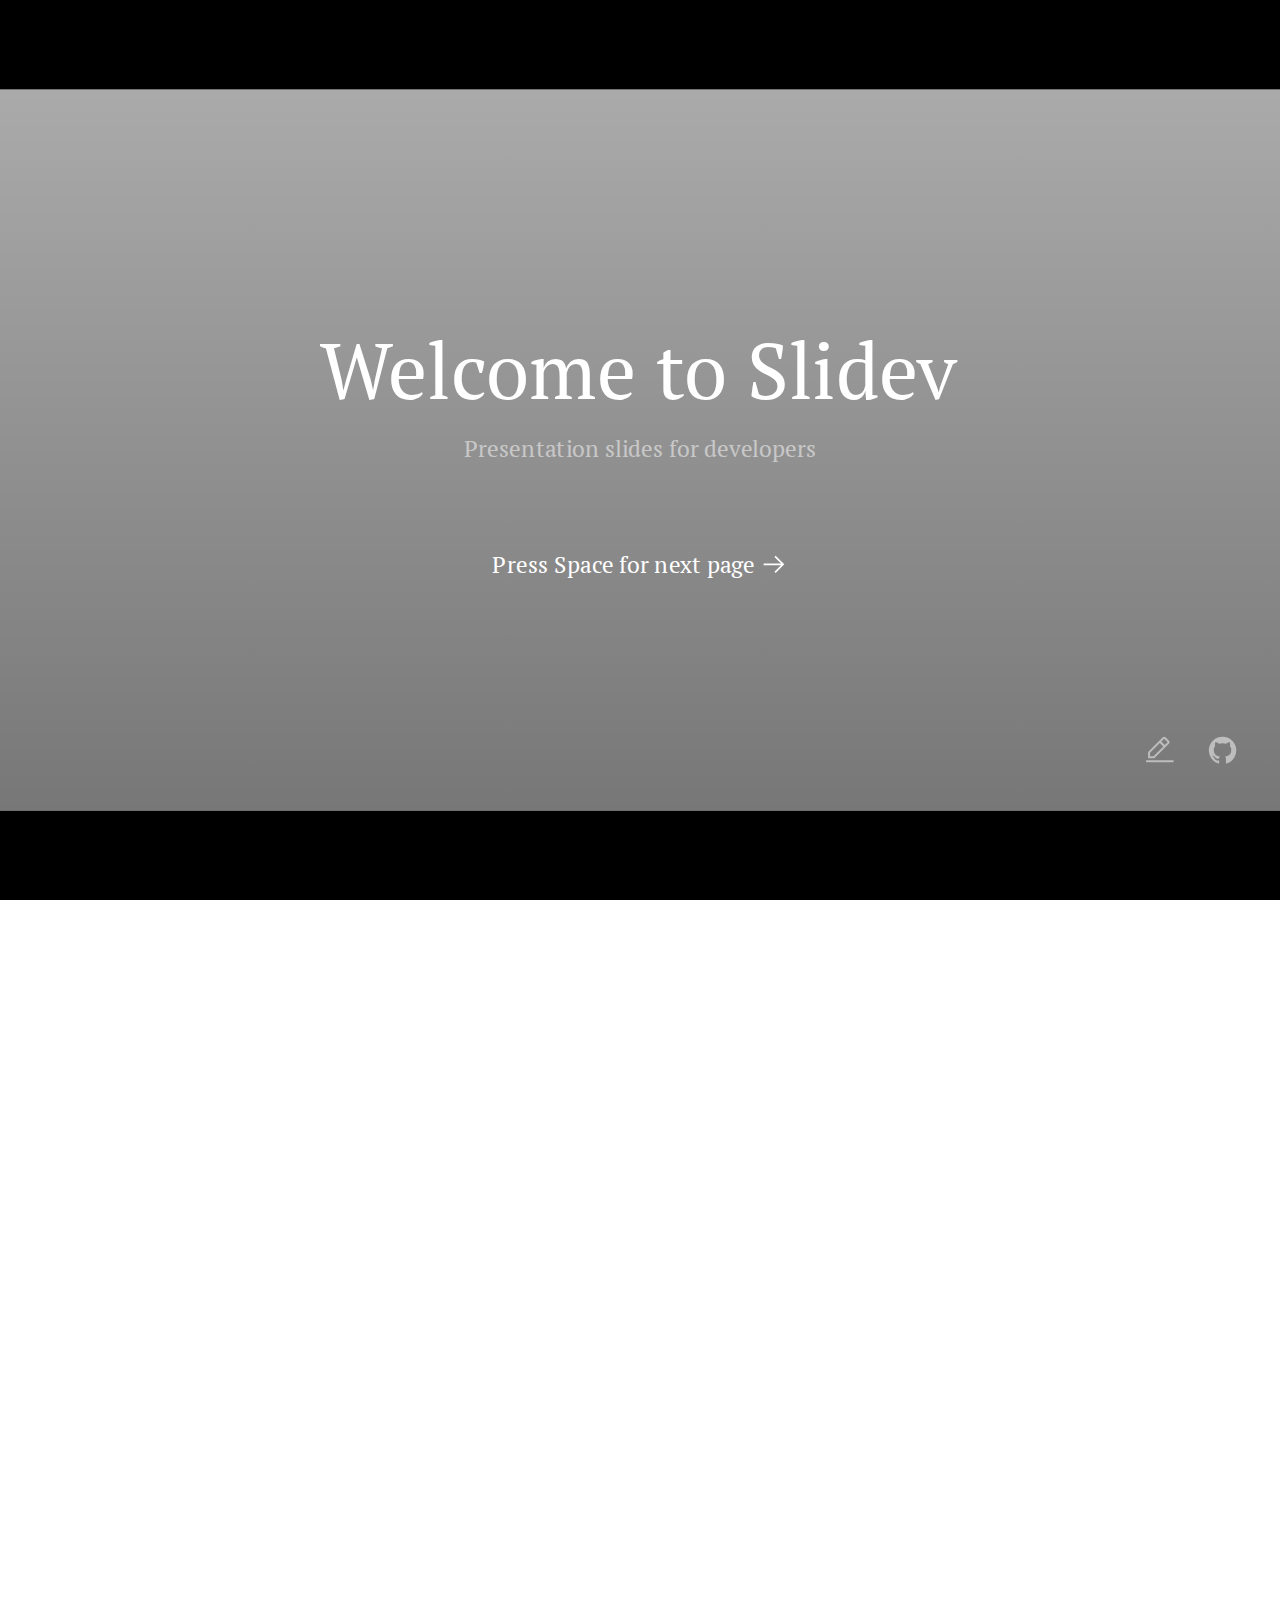
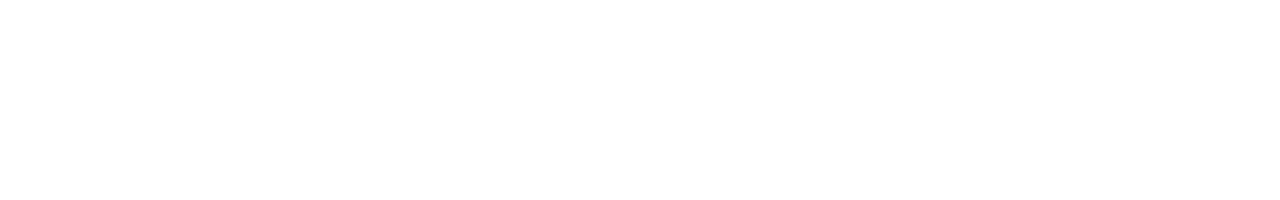
==== commit 44e3c27c: "deploy" ====
--- a/index.html
+++ b/index.html
@@ -4,6 +4,10 @@
   <meta charset="UTF-8">
   <meta name="viewport" content="width=device-width, initial-scale=1.0">
   <link rel="icon" href="https://cdn.jsdelivr.net/gh/slidevjs/slidev/assets/favicon.png">
+<meta charset="UTF-8">
+  <meta name="viewport" content="width=device-width, initial-scale=1.0">
+  <link rel="icon" href="https://cdn.jsdelivr.net/gh/slidevjs/slidev/assets/favicon.png">
+<link rel="stylesheet" href="https://fonts.googleapis.com/css2?family=PT+Serif:ital,wght@0,400;0,700;1,400;1,700&family=PT+Mono:ital,wght@0,400;0,700;1,400;1,700&display=swap" type="text/css">
 <link rel="stylesheet" href="https://fonts.googleapis.com/css2?family=PT+Serif:ital,wght@0,400;0,700;1,400;1,700&family=PT+Mono:ital,wght@0,400;0,700;1,400;1,700&display=swap" type="text/css">
   <script type="module" crossorigin src="/assets/index-b3bdca36.js"></script>
   <link rel="modulepreload" crossorigin href="/assets/_commonjsHelpers-725317a4.js">
@@ -16,6 +20,10 @@
   <div id="app"></div>
   
   
+<div id="app"></div>
+  
+  
+<script async src="https://platform.twitter.com/widgets.js"></script>
 <script async src="https://platform.twitter.com/widgets.js"></script>
 </body>
 </html>
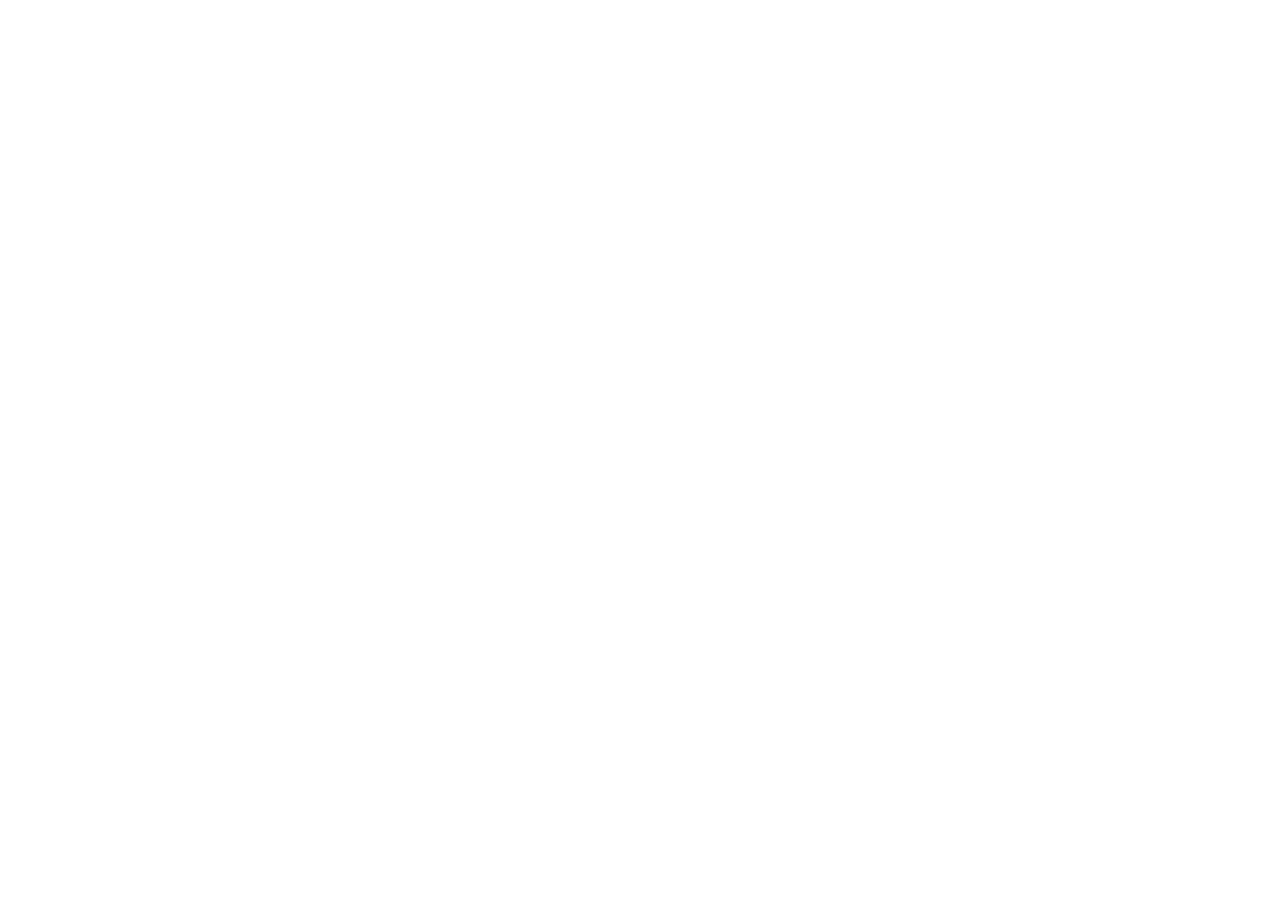
==== commit 416ec275: "deploy" ====
--- a/index.html
+++ b/index.html
@@ -9,12 +9,12 @@
   <link rel="icon" href="https://cdn.jsdelivr.net/gh/slidevjs/slidev/assets/favicon.png">
 <link rel="stylesheet" href="https://fonts.googleapis.com/css2?family=PT+Serif:ital,wght@0,400;0,700;1,400;1,700&family=PT+Mono:ital,wght@0,400;0,700;1,400;1,700&display=swap" type="text/css">
 <link rel="stylesheet" href="https://fonts.googleapis.com/css2?family=PT+Serif:ital,wght@0,400;0,700;1,400;1,700&family=PT+Mono:ital,wght@0,400;0,700;1,400;1,700&display=swap" type="text/css">
-  <script type="module" crossorigin src="/assets/index-b3bdca36.js"></script>
-  <link rel="modulepreload" crossorigin href="/assets/_commonjsHelpers-725317a4.js">
-  <link rel="modulepreload" crossorigin href="/assets/nav-fcd12e62.js">
-  <link rel="modulepreload" crossorigin href="/assets/index-c1a67263.js">
-  <link rel="stylesheet" href="/assets/nav-d9bfecee.css">
-  <link rel="stylesheet" href="/assets/index-bb297956.css">
+  <script type="module" crossorigin src="/year-report-2022/assets/index-ede4a8ad.js"></script>
+  <link rel="modulepreload" crossorigin href="/year-report-2022/assets/_commonjsHelpers-725317a4.js">
+  <link rel="modulepreload" crossorigin href="/year-report-2022/assets/nav-273d7a45.js">
+  <link rel="modulepreload" crossorigin href="/year-report-2022/assets/index-cd86b416.js">
+  <link rel="stylesheet" href="/year-report-2022/assets/nav-d9bfecee.css">
+  <link rel="stylesheet" href="/year-report-2022/assets/index-9ef9b5d7.css">
 </head>
 <body>
   <div id="app"></div>
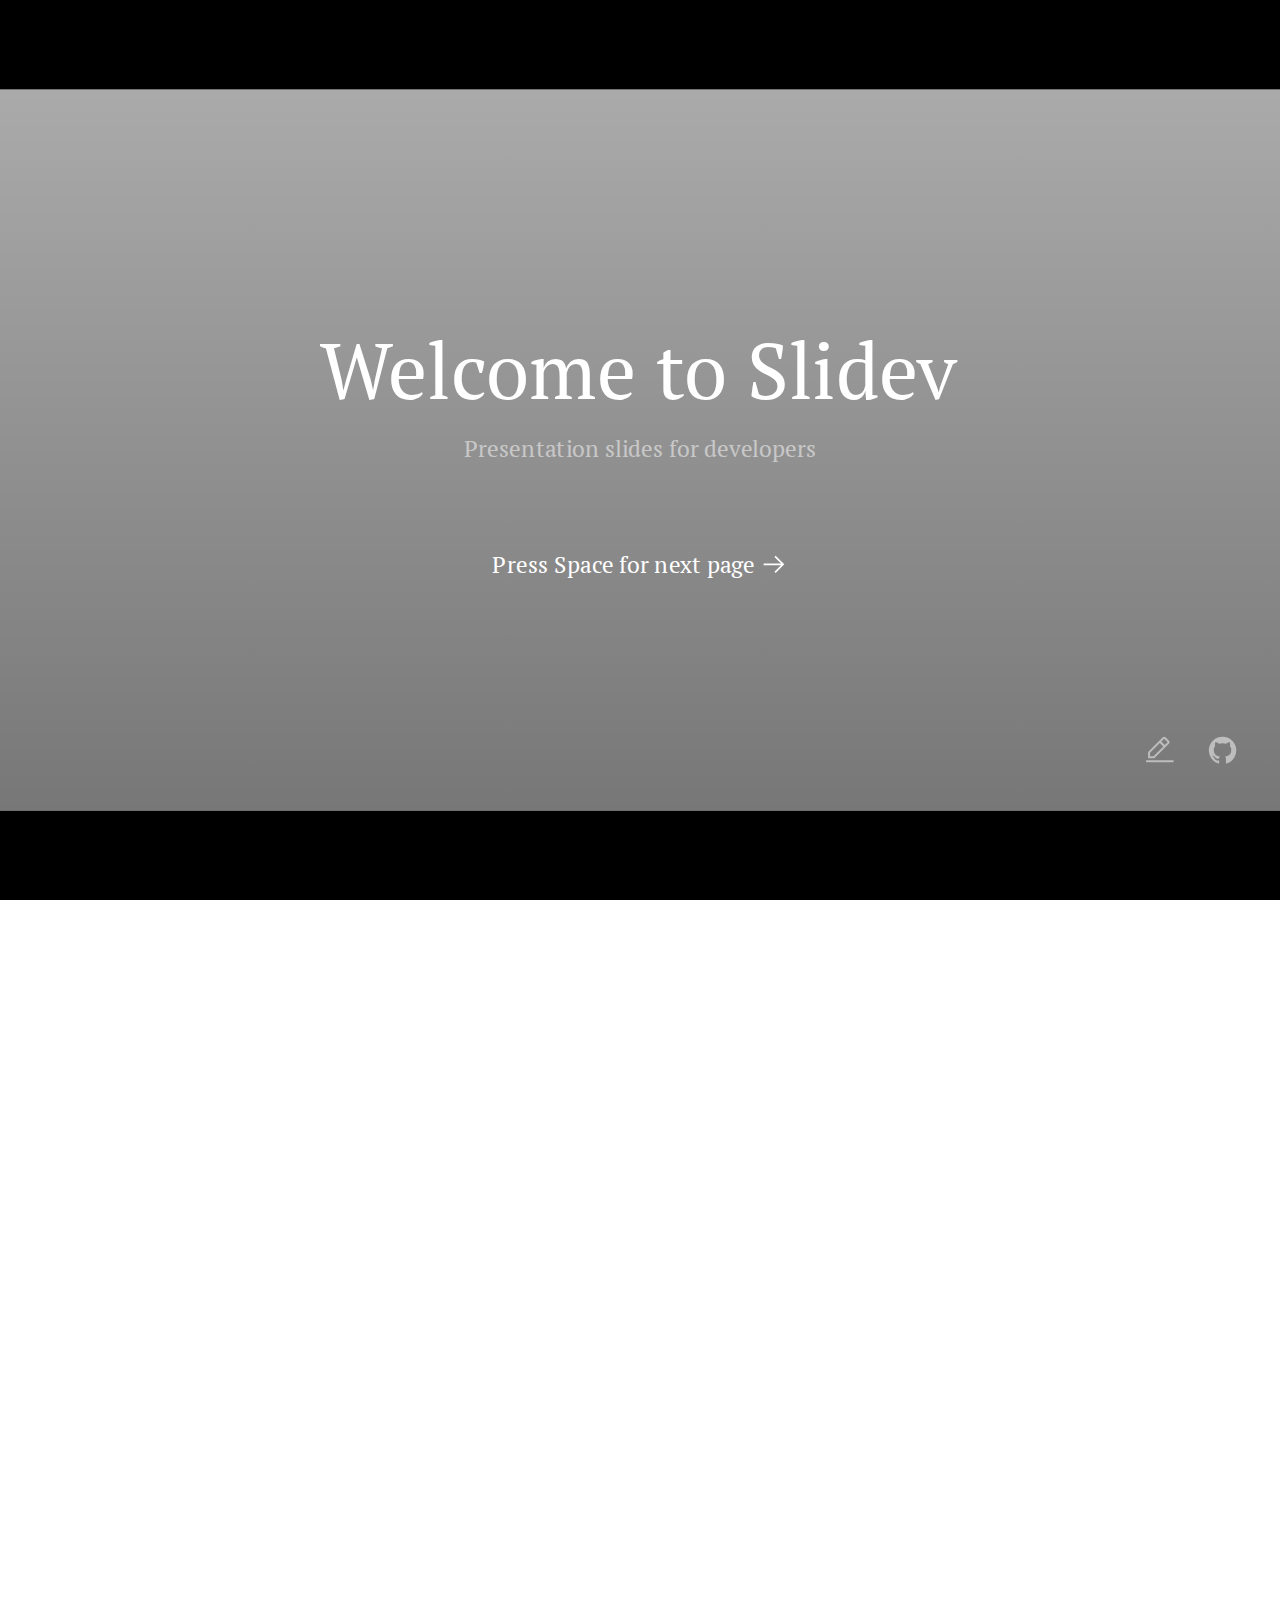
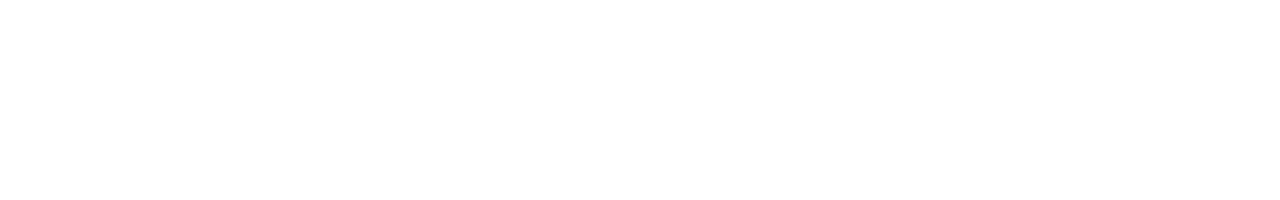
==== commit cff04500: "deploy" ====
--- a/index.html
+++ b/index.html
@@ -1,29 +1,37 @@
 <!DOCTYPE html>
 <html lang="en">
+
 <head>
   <meta charset="UTF-8">
   <meta name="viewport" content="width=device-width, initial-scale=1.0">
   <link rel="icon" href="https://cdn.jsdelivr.net/gh/slidevjs/slidev/assets/favicon.png">
-<meta charset="UTF-8">
+  <meta charset="UTF-8">
   <meta name="viewport" content="width=device-width, initial-scale=1.0">
   <link rel="icon" href="https://cdn.jsdelivr.net/gh/slidevjs/slidev/assets/favicon.png">
-<link rel="stylesheet" href="https://fonts.googleapis.com/css2?family=PT+Serif:ital,wght@0,400;0,700;1,400;1,700&family=PT+Mono:ital,wght@0,400;0,700;1,400;1,700&display=swap" type="text/css">
-<link rel="stylesheet" href="https://fonts.googleapis.com/css2?family=PT+Serif:ital,wght@0,400;0,700;1,400;1,700&family=PT+Mono:ital,wght@0,400;0,700;1,400;1,700&display=swap" type="text/css">
-  <script type="module" crossorigin src="/year-report-2022/assets/index-ede4a8ad.js"></script>
-  <link rel="modulepreload" crossorigin href="/year-report-2022/assets/_commonjsHelpers-725317a4.js">
-  <link rel="modulepreload" crossorigin href="/year-report-2022/assets/nav-273d7a45.js">
-  <link rel="modulepreload" crossorigin href="/year-report-2022/assets/index-cd86b416.js">
-  <link rel="stylesheet" href="/year-report-2022/assets/nav-d9bfecee.css">
-  <link rel="stylesheet" href="/year-report-2022/assets/index-9ef9b5d7.css">
+  <link rel="stylesheet"
+    href="https://fonts.googleapis.com/css2?family=PT+Serif:ital,wght@0,400;0,700;1,400;1,700&family=PT+Mono:ital,wght@0,400;0,700;1,400;1,700&display=swap"
+    type="text/css">
+  <link rel="stylesheet"
+    href="https://fonts.googleapis.com/css2?family=PT+Serif:ital,wght@0,400;0,700;1,400;1,700&family=PT+Mono:ital,wght@0,400;0,700;1,400;1,700&display=swap"
+    type="text/css">
+  <script type="module" crossorigin src="https://tzyito.github.io/year-report-2022/assets/index-ede4a8ad.js"></script>
+  <link rel="modulepreload" crossorigin
+    href="https://tzyito.github.io/year-report-2022/assets/_commonjsHelpers-725317a4.js">
+  <link rel="modulepreload" crossorigin href="https://tzyito.github.io/year-report-2022/assets/nav-273d7a45.js">
+  <link rel="modulepreload" crossorigin href="https://tzyito.github.io/year-report-2022/assets/index-cd86b416.js">
+  <link rel="stylesheet" href="https://tzyito.github.io/year-report-2022/assets/nav-d9bfecee.css">
+  <link rel="stylesheet" href="https://tzyito.github.io/year-report-2022/assets/index-9ef9b5d7.css">
 </head>
+
 <body>
   <div id="app"></div>
-  
-  
-<div id="app"></div>
-  
-  
-<script async src="https://platform.twitter.com/widgets.js"></script>
-<script async src="https://platform.twitter.com/widgets.js"></script>
+
+
+  <div id="app"></div>
+
+
+  <script async src="https://platform.twitter.com/widgets.js"></script>
+  <script async src="https://platform.twitter.com/widgets.js"></script>
 </body>
-</html>
+
+</html>